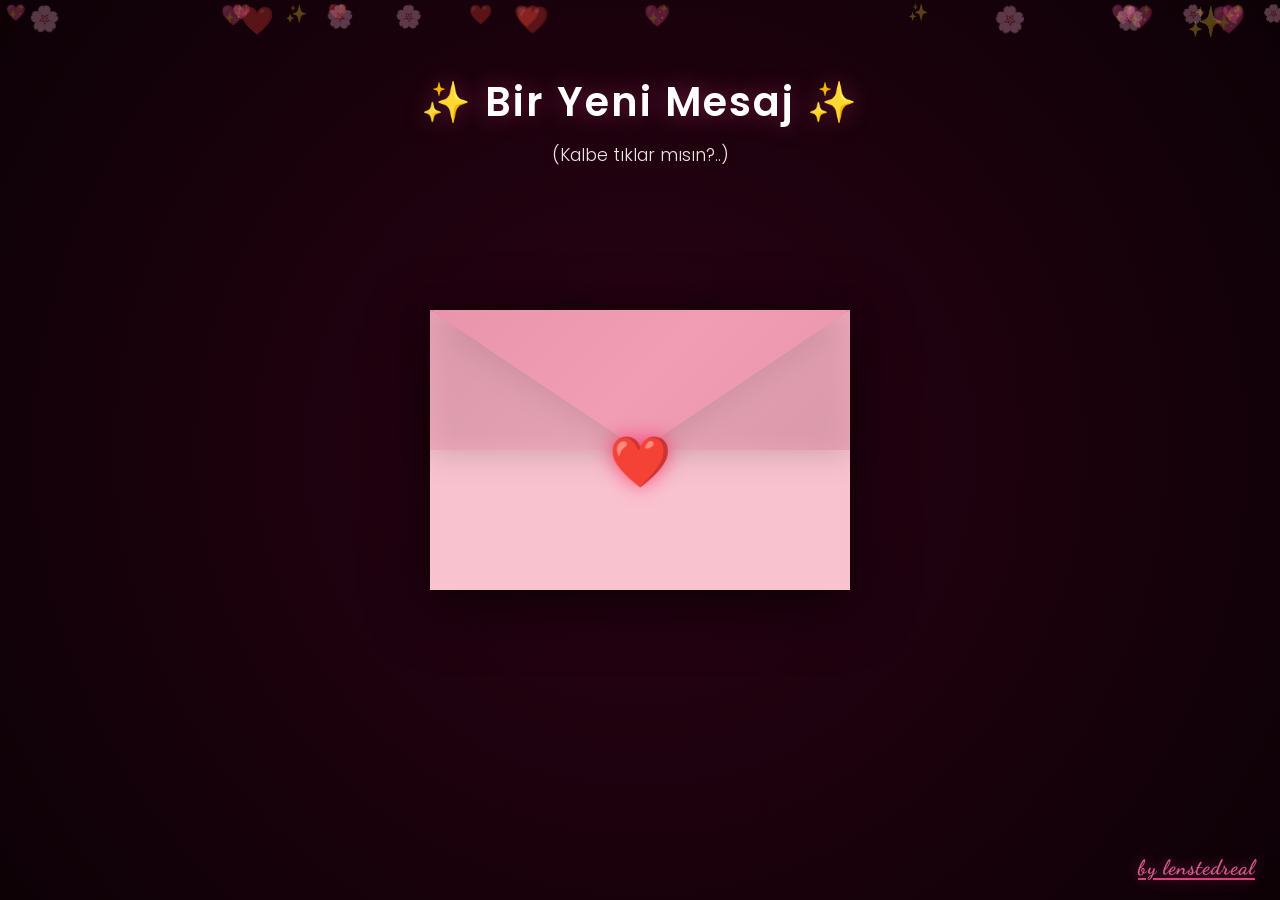
==== index.html @ e82c6ec6 "Enhance user interaction and fix selection issues Added user-select rules to prevent text selection " ====
<!DOCTYPE html>
<html lang="tr">
<head>
<meta charset="UTF-8">
<meta name="viewport" content="width=device-width, initial-scale=1.0">
<title>Özel Bir Mesaj | Lenstedreal</title>

<style>
@import url('https://fonts.googleapis.com/css2?family=Dancing+Script:wght@400;600;700&family=Poppins:wght@300;400;600;700&display=swap');

* {
    margin: 0;
    padding: 0;
    box-sizing: border-box;
}

:root {
    --bg-dark: #0d0106;
    --bg-gradient: #2a0214;
    --neon-pink: #ff4d8d;
    --soft-pink: #ff6ba8;
    --envelope-color: #f19eb5;
    --envelope-dark: #e08ba3;
    --envelope-light: #f9c2cf;
    --shadow-glow: 0 0 25px rgba(255, 77, 141, 0.4);
    --shadow-soft: 0 0 15px rgba(255, 77, 141, 0.2);
}

body {
    margin: 0;
    padding: 20px;
    background: radial-gradient(circle at center, var(--bg-gradient) 0%, var(--bg-dark) 100%);
    display: flex;
    justify-content: center;
    align-items: center;
    min-height: 100vh;
    font-family: 'Poppins', sans-serif;
    overflow-x: hidden;
    overflow-y: auto;
    position: relative;
}

/* FLOATING HEARTS BACKGROUND */
.floating-hearts {
    position: fixed;
    top: 0;
    left: 0;
    width: 100%;
    height: 100%;
    pointer-events: none;
    z-index: 1;
    overflow: hidden;
    will-change: transform;
}

.heart-particle {
    position: absolute;
    font-size: 20px;
    opacity: 0.3;
    animation: float-up 8s infinite linear;
    will-change: transform;
    user-select: none;
    -webkit-user-select: none;
}

@keyframes float-up {
    0% {
        transform: translate3d(0, 100vh, 0) rotate(0deg);
        opacity: 0;
    }
    10% {
        opacity: 0.3;
    }
    90% {
        opacity: 0.3;
    }
    100% {
        transform: translate3d(0, -100px, 0) rotate(360deg);
        opacity: 0;
    }
}

/* HEADER */
.header-text {
    position: absolute;
    top: 8%;
    text-align: center;
    color: #fff;
    text-shadow: var(--shadow-glow);
    z-index: 100;
    transition: opacity 0.5s ease, transform 0.5s ease;
}

.header-text h1 {
    font-size: 2.5rem;
    font-weight: 600;
    margin-bottom: 10px;
    letter-spacing: 2px;
}

.header-text p {
    font-size: 1.1rem;
    font-weight: 300;
    opacity: 0.9;
}

.header-text.fade-out {
    opacity: 0;
    transform: translate3d(0, -20px, 0);
    pointer-events: none;
}

/* ENVELOPE CONTAINER */
.envelope-container {
    position: relative;
    width: 420px;
    height: 280px;
    perspective: 1200px;
    z-index: 50;
    transition: transform 0.6s cubic-bezier(0.25, 1, 0.5, 1);
}

.envelope-container:hover {
    transform: scale(1.02);
}

.envelope-container.open {
    transform: translate3d(0, 80px, 0);
}
.envelope-container.open:hover {
    transform: translate3d(0, 80px, 0) scale(1.02);
}

.envelope-wrapper {
    position: relative;
    width: 100%;
    height: 100%;
    background-color: var(--envelope-color);
    box-shadow: 0 15px 60px rgba(0,0,0,0.6);
    border-radius: 8px;
}

/* ENVELOPE LID */
.lid {
    position: absolute;
    top: 0;
    left: 0;
    width: 0;
    height: 0;
    border-left: 210px solid transparent;
    border-right: 210px solid transparent;
    border-top: 140px solid var(--envelope-color);
    transform-origin: top center;
    transition: transform 0.8s cubic-bezier(0.68, -0.55, 0.265, 1.55);
    z-index: 30;
    backface-visibility: hidden;
    filter: drop-shadow(0 5px 15px rgba(0,0,0,0.3));
    will-change: transform;
}

.lid::after {
    content: '';
    position: absolute;
    top: -140px;
    left: -210px;
    width: 420px;
    height: 140px;
    background: linear-gradient(135deg, var(--envelope-dark) 0%, var(--envelope-color) 50%, var(--envelope-dark) 100%);
    opacity: 0.5;
    pointer-events: none;
}

/* ENVELOPE FRONT */
.envelope-front {
    position: absolute;
    bottom: 0;
    width: 0;
    height: 0;
    border-left: 210px solid var(--envelope-light);
    border-right: 210px solid var(--envelope-light);
    border-bottom: 140px solid var(--envelope-light);
    border-top: 140px solid transparent;
    z-index: 20;
}

/* HEART SEAL (FIXED SELECTION BUG) */
.heart-seal {
    position: absolute;
    top: 115px;
    left: 50%;
    transform: translate3d(-50%, 0, 0);
    font-size: 50px;
    cursor: pointer;
    z-index: 40;
    transition: all 0.4s cubic-bezier(0.175, 0.885, 0.32, 1.275);
    animation: pulse-heart 2s infinite ease-in-out;
    filter: drop-shadow(0 0 10px rgba(255, 0, 68, 0.6));
    
    /* Mobil uzun basma ve metin seçme menüsünü engelleme kuralları */
    user-select: none;
    -webkit-user-select: none;
    -moz-user-select: none;
    -ms-user-select: none;
    -webkit-touch-callout: none;
    pointer-events: auto;
    -webkit-tap-highlight-color: transparent;
}

@keyframes pulse-heart {
    0%, 100% { transform: translate3d(-50%, 0, 0) scale(1); }
    50% { transform: translate3d(-50%, 0, 0) scale(1.1); }
}

.heart-seal:hover {
    transform: translate3d(-50%, 0, 0) scale(1.2);
    filter: drop-shadow(0 0 20px rgba(255, 0, 68, 0.9));
}

/* LETTER */
.letter {
    position: absolute;
    bottom: 15px;
    left: 50%;
    transform: translate3d(-50%, 0, 0);
    width: 90%;
    height: 82%;
    background: linear-gradient(135deg, #fff 0%, #fff5f8 100%);
    padding: 30px 25px;
    box-sizing: border-box;
    z-index: 10;
    transition: transform 0.9s cubic-bezier(0.68, -0.55, 0.265, 1.55), 
                z-index 0.1s, 
                height 0.9s ease,
                box-shadow 0.9s ease;
    text-align: center;
    border-radius: 5px;
    box-shadow: 0 5px 20px rgba(0,0,0,0.2);
    overflow-y: auto;
}

.letter::-webkit-scrollbar {
    width: 6px;
}

.letter::-webkit-scrollbar-track {
    background: rgba(255, 77, 141, 0.1);
    border-radius: 10px;
}

.letter::-webkit-scrollbar-thumb {
    background: var(--neon-pink);
    border-radius: 10px;
}

.letter-name {
    font-family: 'Dancing Script', cursive;
    color: var(--neon-pink);
    font-size: 2rem;
    font-weight: 700;
    margin-bottom: 20px;
    text-shadow: 0 2px 10px rgba(255, 77, 141, 0.3);
}

.letter p {
    font-size: 1rem;
    line-height: 1.7;
    color: #333;
    margin-bottom: 15px;
    font-weight: 400;
}

.letter strong {
    color: var(--neon-pink);
    font-size: 1.15rem;
    font-weight: 600;
}

/* ENVELOPE OPEN STATE */
.envelope-container.open .lid {
    transform: rotateX(180deg);
    z-index: 5;
}

.envelope-container.open .letter {
    transform: translate3d(-50%, -200px, 0);
    z-index: 25;
    height: 420px;
    box-shadow: 0 20px 50px rgba(0,0,0,0.4);
}

.envelope-container.open .heart-seal {
    opacity: 0;
    pointer-events: none;
    transform: translate3d(-50%, 0, 0) scale(0);
}

/* BUTTONS */
.btn-group {
    margin-top: 25px;
    display: flex;
    justify-content: center;
    align-items: center;
    gap: 20px;
    flex-wrap: nowrap;
    width: 100%;
}

.btn {
    padding: 14px 35px;
    border-radius: 50px;
    border: none;
    cursor: pointer;
    font-weight: 600;
    font-size: 1.1rem;
    transition: transform 0.4s cubic-bezier(0.175, 0.885, 0.32, 1.275), 
                width 0.4s cubic-bezier(0.25, 1, 0.5, 1), 
                padding 0.4s ease, 
                margin 0.4s ease, 
                opacity 0.3s ease;
    font-family: 'Poppins', sans-serif;
    letter-spacing: 0.5px;
    position: relative;
    overflow: hidden;
    -webkit-tap-highlight-color: transparent;
}

.btn::before {
    content: '';
    position: absolute;
    top: 50%;
    left: 50%;
    width: 0;
    height: 0;
    border-radius: 50%;
    background: rgba(255, 255, 255, 0.3);
    transform: translate(-50%, -50%);
    transition: width 0.6s, height 0.6s;
}

.btn:hover::before {
    width: 300px;
    height: 300px;
}

.btn-yes {
    background: linear-gradient(135deg, var(--neon-pink) 0%, var(--soft-pink) 100%);
    color: white;
    transform: scale(1);
    box-shadow: var(--shadow-glow);
    position: relative;
    z-index: 10;
}

.btn-yes:hover {
    transform: scale(1.05) translateY(-3px);
    box-shadow: 0 0 35px rgba(255, 77, 141, 0.6);
}

.btn-yes:active {
    transform: scale(1) translateY(-1px);
}

.btn-no {
    background: linear-gradient(135deg, #555 0%, #333 100%);
    color: #ddd;
    box-shadow: 0 5px 20px rgba(0,0,0,0.4);
    position: relative;
    z-index: 5;
    white-space: nowrap;
}

.btn-no:hover {
    background: linear-gradient(135deg, #666 0%, #444 100%);
}

/* FINAL OVERLAY */
#final-overlay {
    position: fixed;
    inset: 0;
    background: linear-gradient(135deg, #1a0510 0%, #000 100%);
    display: none;
    flex-direction: column;
    justify-content: center;
    align-items: center;
    z-index: 9999;
    opacity: 0;
    transition: opacity 0.8s ease;
}

#final-overlay.show {
    display: flex;
    opacity: 1;
}

.final-msg {
    font-family: 'Dancing Script', cursive;
    font-size: 5rem;
    color: var(--neon-pink);
    text-shadow: 0 0 30px var(--neon-pink), 0 0 60px var(--soft-pink);
    animation: pulse-text 2.5s infinite, float-text 3s ease-in-out infinite;
    margin-bottom: 40px;
    font-weight: 700;
}

@keyframes pulse-text {
    0%, 100% { transform: scale(1); filter: brightness(1); }
    50% { transform: scale(1.08); filter: brightness(1.2); }
}

@keyframes float-text {
    0%, 100% { transform: translate3d(0, 0, 0); }
    50% { transform: translate3d(0, -15px, 0); }
}

#heartCanvas {
    filter: drop-shadow(0 0 20px var(--neon-pink));
}

/* SPONSOR BRANDING */
.sponsor-brand {
    position: fixed;
    bottom: 20px;
    right: 25px;
    font-family: 'Dancing Script', cursive;
    font-size: 1.3rem;
    font-weight: 700;
    color: var(--soft-pink);
    text-shadow: 0 0 15px rgba(255, 107, 168, 0.6);
    z-index: 10000;
    opacity: 0.85;
    letter-spacing: 1px;
    text-decoration: underline;
    text-decoration-color: var(--neon-pink);
    text-decoration-thickness: 2px;
    text-underline-offset: 4px;
}

/* RESPONSIVE */
@media (max-width: 768px) {
    .header-text h1 { font-size: 1.8rem; }
    .header-text p { font-size: 0.95rem; }
    
    .envelope-container { width: 340px; height: 230px; }
    .envelope-container.open { transform: translate3d(0, 60px, 0); }
    .envelope-container.open:hover { transform: translate3d(0, 60px, 0) scale(1.02); }
    
    .lid {
        border-left: 170px solid transparent;
        border-right: 170px solid transparent;
        border-top: 115px solid var(--envelope-color);
    }
    
    .envelope-front {
        border-left: 170px solid var(--envelope-light);
        border-right: 170px solid var(--envelope-light);
        border-bottom: 115px solid var(--envelope-light);
        border-top: 115px solid transparent;
    }
    
    .heart-seal { top: 95px; font-size: 40px; }
    .letter { padding: 20px 18px; }
    .letter-name { font-size: 1.6rem; }
    .letter p { font-size: 0.9rem; }
    
    .envelope-container.open .letter {
        transform: translate3d(-50%, -160px, 0);
        height: 380px;
    }
    
    .final-msg { font-size: 3.5rem; }
    .btn { padding: 12px 25px; font-size: 1rem; }
}

@media (max-width: 480px) {
    .envelope-container { width: 300px; height: 200px; }
    .envelope-container.open { transform: translate3d(0, 50px, 0); }
    
    .lid {
        border-left: 150px solid transparent;
        border-right: 150px solid transparent;
        border-top: 100px solid var(--envelope-color);
    }
    
    .envelope-front {
        border-left: 150px solid var(--envelope-light);
        border-right: 150px solid var(--envelope-light);
        border-bottom: 100px solid var(--envelope-light);
        border-top: 100px solid transparent;
    }
    
    .heart-seal { top: 82px; font-size: 35px; }
    .letter-name { font-size: 1.4rem; }
    .letter p { font-size: 0.85rem; }
    
    .envelope-container.open .letter {
        transform: translate3d(-50%, -140px, 0);
        height: 350px;
    }
    .final-msg { font-size: 2.8rem; }
}

/* SHAKE ANIMATION */
@keyframes shake {
    0%, 100% { transform: translate3d(0, 0, 0) rotate(0deg); }
    10% { transform: translate3d(-8px, -8px, 0) rotate(-2deg); }
    20% { transform: translate3d(8px, 8px, 0) rotate(2deg); }
    30% { transform: translate3d(-8px, 8px, 0) rotate(-2deg); }
    40% { transform: translate3d(8px, -8px, 0) rotate(2deg); }
    50% { transform: translate3d(-8px, -8px, 0) rotate(-2deg); }
    60% { transform: translate3d(8px, 8px, 0) rotate(2deg); }
    70% { transform: translate3d(-8px, 8px, 0) rotate(-2deg); }
    80% { transform: translate3d(8px, -8px, 0) rotate(2deg); }
    90% { transform: translate3d(-8px, -8px, 0) rotate(-2deg); }
}

body.shake {
    animation: shake 0.5s;
}
</style>
</head>

<body>

<div class="floating-hearts" id="floatingHearts"></div>

<div class="header-text" id="headerTxt">
    <h1>✨ Bir Yeni Mesaj ✨</h1>
    <p>(Kalbe tıklar mısın?..)</p>
</div>

<div class="envelope-container" id="envContainer">
    <div class="lid"></div>
    <div class="heart-seal" id="mainHeartSeal">❤️</div>

    <div class="envelope-wrapper">
        <div class="letter">
            <div class="letter-name">tugçe'm</div>
            <p>
                Şeyy,<br><br>
                Bunu sana söylemek için doğru zamanı bekledim. Çünkü seninle her konuştuğumda içimde bir şeyler değişti. 
                Seni tanıdıkça kelimeler daha anlamlı, günler daha güzel olmaya başladı.
            </p>
            <p>Artık seninle sadece konuşmak değil, daha fazlasını yaşamak istiyorum.</p>
            <p>Eğer sen de istersen... benimle bir adım daha ileri gider misin?</p>
            <p><strong>Benimle çıkar mısın?</strong></p>
            <div class="btn-group">
                <button class="btn btn-yes" onclick="acceptProposal()">EVET ❤️</button>
                <button class="btn btn-no" id="runBtn">HAYIR</button>
            </div>
        </div>
        <div class="envelope-front"></div>
    </div>
</div>

<div id="final-overlay">
    <h1 class="final-msg">Seni Seviyorum ❤️</h1>
    <canvas id="heartCanvas"></canvas>
</div>

<div class="sponsor-brand">by lenstedreal</div>

<script>
// ==================== GLOBAL VARIABLES ====================
let envelopeOpened = false;
let audioContext = null;
let noActionCount = 0;

// ==================== AUDIO ENGINE ====================
function initAudio() {
    if (!audioContext) {
        audioContext = new (window.AudioContext || window.webkitAudioContext)();
    }
    if (audioContext && audioContext.state === 'suspended') {
        audioContext.resume();
    }
}

function playEnvelopeSound() {
    initAudio();
    if (!audioContext) return;
    
    const osc = audioContext.createOscillator();
    const gain = audioContext.createGain();
    osc.connect(gain);
    gain.connect(audioContext.destination);

    osc.type = 'triangle';
    osc.frequency.setValueAtTime(150, audioContext.currentTime);
    osc.frequency.exponentialRampToValueAtTime(400, audioContext.currentTime + 0.4);
    
    gain.gain.setValueAtTime(0, audioContext.currentTime);
    gain.gain.linearRampToValueAtTime(0.15, audioContext.currentTime + 0.05);
    gain.gain.exponentialRampToValueAtTime(0.01, audioContext.currentTime + 0.4);

    osc.start();
    osc.stop(audioContext.currentTime + 0.4);
}

function playAcceptanceSound() {
    initAudio();
    if (!audioContext) return;

    const notes = [
        { freq: 523.25, time: 0 },    
        { freq: 587.33, time: 0.12 },   
        { freq: 659.25, time: 0.24 },   
        { freq: 783.99, time: 0.36 },   
        { freq: 1046.50, time: 0.52 }   
    ];

    notes.forEach(note => {
        const osc = audioContext.createOscillator();
        const gain = audioContext.createGain();
        osc.connect(gain);
        gain.connect(audioContext.destination);

        osc.type = 'sine';
        osc.frequency.setValueAtTime(note.freq, audioContext.currentTime + note.time);
        
        gain.gain.setValueAtTime(0, audioContext.currentTime + note.time);
        gain.gain.linearRampToValueAtTime(0.2, audioContext.currentTime + note.time + 0.02);
        gain.gain.exponentialRampToValueAtTime(0.001, audioContext.currentTime + note.time + 0.35);

        osc.start(audioContext.currentTime + note.time);
        osc.stop(audioContext.currentTime + note.time + 0.35);
    });
}

// ==================== ENVELOPE CONTROLLER ====================
function openEnvelope() {
    if (envelopeOpened) return;
    initAudio();
    envelopeOpened = true;
    playEnvelopeSound();

    document.getElementById('envContainer').classList.add('open');
    document.getElementById('headerTxt').classList.add('fade-out');
}

// ==================== BUTTON EVASION ENGINE ====================
function runAway(event) {
    if (event) event.preventDefault();

    noActionCount++;
    const btnNo = document.getElementById('runBtn');
    const btnYes = document.querySelector('.btn-yes');

    if (noActionCount === 1) {
        btnYes.style.transform = 'scale(1.18)';
        btnYes.style.transition = 'transform 0.3s cubic-bezier(0.175, 0.885, 0.32, 1.275)';
    } else if (noActionCount === 2) {
        btnYes.style.transform = 'scale(1.35)';
    } else if (noActionCount >= 3) {
        btnNo.style.opacity = '0';
        btnNo.style.pointerEvents = 'none';
        btnNo.style.width = '0';
        btnNo.style.padding = '0';
        btnNo.style.margin = '0';
        btnNo.style.transition = 'all 0.3s ease';
        
        btnYes.style.transform = 'scale(1.5)';
        btnYes.style.width = '100%';
        btnYes.style.zIndex = '10';
    }
}

// ==================== ACCEPT ACTIONS ====================
function acceptProposal() {
    playAcceptanceSound();
    const overlay = document.getElementById('final-overlay');
    overlay.classList.add('show');

    document.body.classList.add('shake');
    setTimeout(() => document.body.classList.remove('shake'), 500);

    setTimeout(startHeartAnimation, 300);
}

// ==================== HIGH-RES CANVAS ANIMATION ====================
function startHeartAnimation() {
    const canvas = document.getElementById('heartCanvas');
    const ctx = canvas.getContext('2d');
    const size = Math.min(window.innerWidth * 0.8, 500);
    
    const dpr = window.devicePixelRatio || 1;
    canvas.width = size * dpr;
    canvas.height = size * dpr;
    canvas.style.width = size + 'px';
    canvas.style.height = size + 'px';
    
    ctx.scale(dpr, dpr);
    ctx.clearRect(0, 0, size, size);
    ctx.strokeStyle = '#ff4d8d';
    ctx.lineWidth = 4;
    ctx.shadowColor = '#ff4d8d';
    ctx.shadowBlur = 15;

    let t = 0;
    const scale = size / 38;
    const cx = size / 2;
    const cy = size / 2 - 20;
    
    ctx.beginPath();

    function draw() {
        if (t > Math.PI * 2) return;
        const x = 16 * Math.pow(Math.sin(t), 3);
        const y = -(13 * Math.cos(t) - 5 * Math.cos(2*t) - 2 * Math.cos(3*t) - Math.cos(4*t));
        const dx = x * scale + cx;
        const dy = y * scale + cy;

        if (t === 0) ctx.moveTo(dx, dy);
        else ctx.lineTo(dx, dy);

        ctx.stroke();
        t += 0.03;
        requestAnimationFrame(draw);
    }
    draw();
}

// ==================== AMBIENT PARTICLES ====================
function createFloatingHearts() {
    const container = document.getElementById('floatingHearts');
    if (!container) return;
    const heartTypes = ['❤️', '💖', '🌸', '✨'];
    const maxHearts = 25;

    for (let i = 0; i < maxHearts; i++) {
        const heart = document.createElement('div');
        heart.className = 'heart-particle';
        heart.innerText = heartTypes[Math.floor(Math.random() * heartTypes.length)];
        heart.style.left = Math.random() * 100 + 'vw';
        heart.style.animationDelay = Math.random() * 6 + 's';
        heart.style.animationDuration = (Math.random() * 4 + 6) + 's';
        heart.style.fontSize = (Math.random() * 15 + 15) + 'px';
        container.appendChild(heart);
    }
}

// ==================== INITIALIZATION CYCLE ====================
window.addEventListener('load', () => {
    createFloatingHearts();
    
    // Ses motoru tetikleyicileri
    document.body.addEventListener('click', initAudio, { once: true });
    document.body.addEventListener('touchstart', initAudio, { once: true });

    // Kalp mührü için güvenli event listener yapılandırması (Metin seçimini bloklar)
    const mainHeart = document.getElementById('mainHeartSeal');
    if (mainHeart) {
        mainHeart.addEventListener('click', (e) => {
            e.preventDefault();
            openEnvelope();
        });
        mainHeart.addEventListener('touchstart', (e) => {
            e.preventDefault();
            openEnvelope();
        }, { passive: false });
    }

    // Hayır butonu event listener'ları
    const runBtn = document.getElementById('runBtn');
    if (runBtn) {
        if (window.matchMedia('(hover: hover)').matches) {
            runBtn.addEventListener('mouseover', runAway);
        } else {
            runBtn.addEventListener('click', runAway);
        }
        runBtn.addEventListener('touchstart', (e) => {
            e.preventDefault();
            runAway(e);
        }, { passive: false });
    }
});
</script>

</body>
</html>
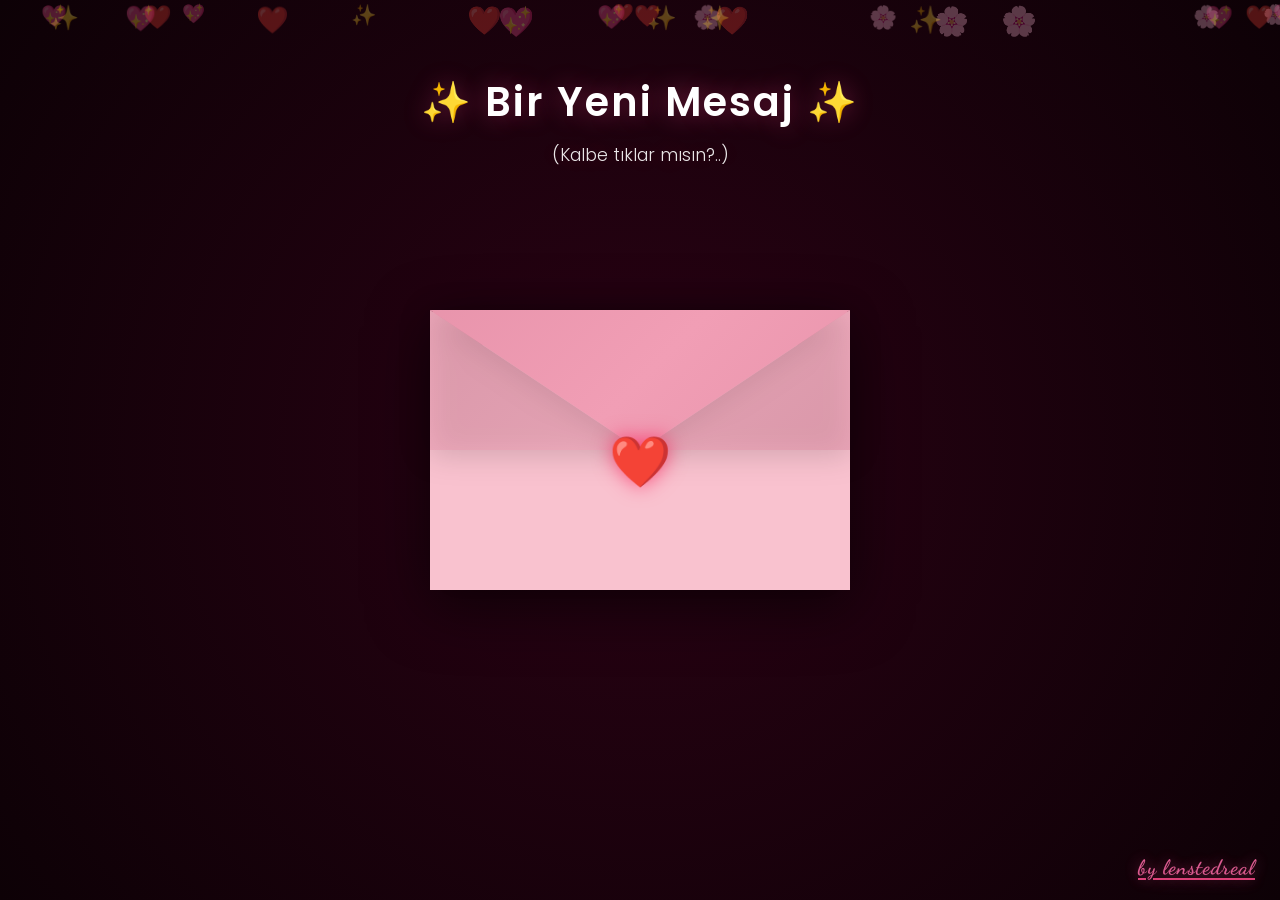
==== commit eaea33c3: "Add HTML structure and styles for envelope animation" ====
--- a/index.html
+++ b/index.html
@@ -183,7 +183,7 @@
     z-index: 20;
 }
 
-/* HEART SEAL (FIXED SELECTION BUG) */
+/* HEART SEAL */
 .heart-seal {
     position: absolute;
     top: 115px;
@@ -196,7 +196,6 @@
     animation: pulse-heart 2s infinite ease-in-out;
     filter: drop-shadow(0 0 10px rgba(255, 0, 68, 0.6));
     
-    /* Mobil uzun basma ve metin seçme menüsünü engelleme kuralları */
     user-select: none;
     -webkit-user-select: none;
     -moz-user-select: none;
@@ -216,7 +215,7 @@
     filter: drop-shadow(0 0 20px rgba(255, 0, 68, 0.9));
 }
 
-/* LETTER */
+/* LETTER AREA */
 .letter {
     position: absolute;
     bottom: 15px;
@@ -236,6 +235,7 @@
     border-radius: 5px;
     box-shadow: 0 5px 20px rgba(0,0,0,0.2);
     overflow-y: auto;
+    font-family: 'Poppins', sans-serif !important;
 }
 
 .letter::-webkit-scrollbar {
@@ -253,7 +253,7 @@
 }
 
 .letter-name {
-    font-family: 'Dancing Script', cursive;
+    font-family: 'Dancing Script', cursive !important;
     color: var(--neon-pink);
     font-size: 2rem;
     font-weight: 700;
@@ -262,6 +262,7 @@
 }
 
 .letter p {
+    font-family: 'Poppins', sans-serif !important;
     font-size: 1rem;
     line-height: 1.7;
     color: #333;
@@ -270,6 +271,7 @@
 }
 
 .letter strong {
+    font-family: 'Poppins', sans-serif !important;
     color: var(--neon-pink);
     font-size: 1.15rem;
     font-weight: 600;
@@ -742,11 +744,9 @@
 window.addEventListener('load', () => {
     createFloatingHearts();
     
-    // Ses motoru tetikleyicileri
     document.body.addEventListener('click', initAudio, { once: true });
     document.body.addEventListener('touchstart', initAudio, { once: true });
 
-    // Kalp mührü için güvenli event listener yapılandırması (Metin seçimini bloklar)
     const mainHeart = document.getElementById('mainHeartSeal');
     if (mainHeart) {
         mainHeart.addEventListener('click', (e) => {
@@ -759,7 +759,6 @@
         }, { passive: false });
     }
 
-    // Hayır butonu event listener'ları
     const runBtn = document.getElementById('runBtn');
     if (runBtn) {
         if (window.matchMedia('(hover: hover)').matches) {
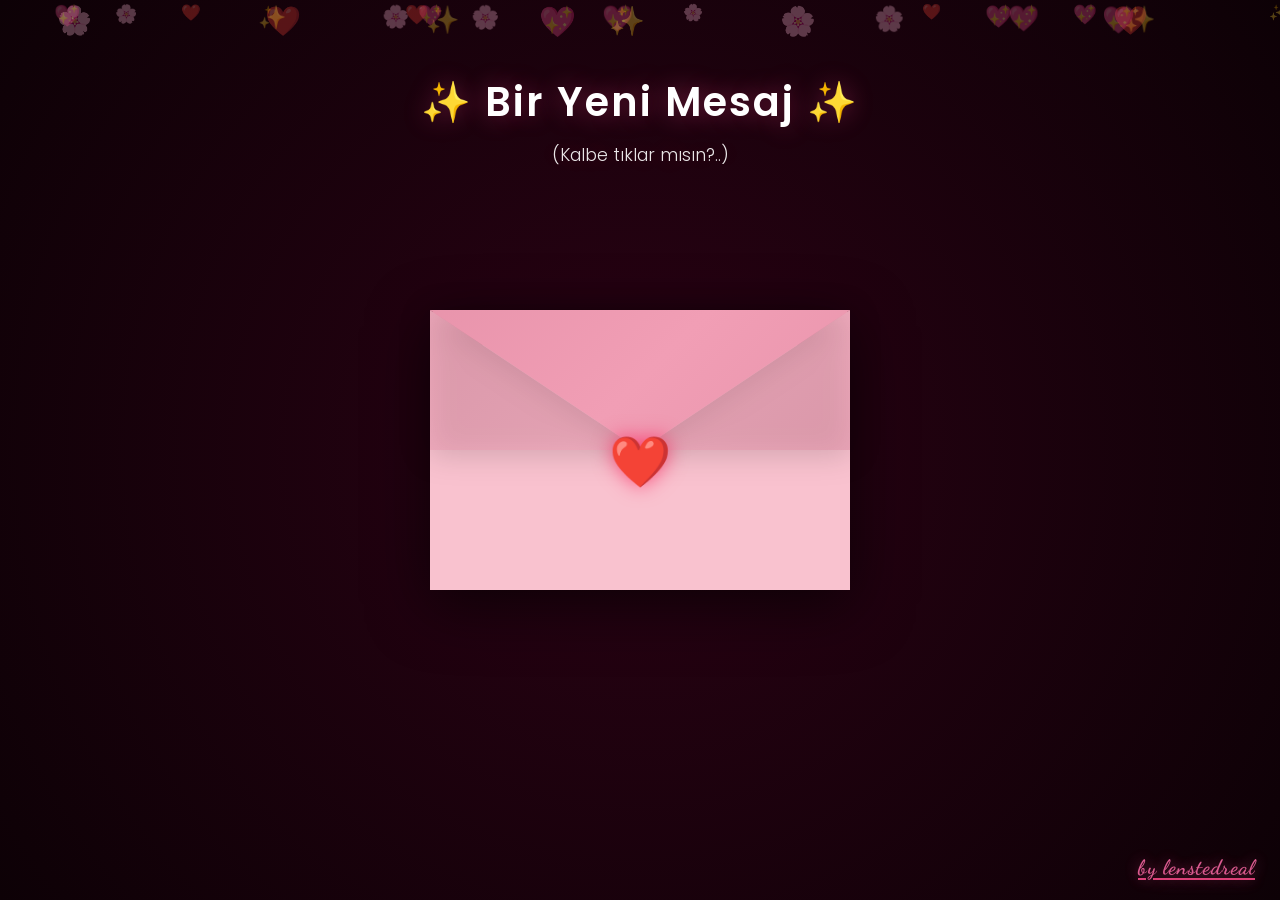
==== commit ec763872: "Rename denemeler3.html to index.html" ====
--- a/index.html
+++ b/index.html
@@ -2,16 +2,17 @@
 <html lang="tr">
 <head>
 <meta charset="UTF-8">
-<meta name="viewport" content="width=device-width, initial-scale=1.0">
+<meta name="viewport" content="width=device-width, initial-scale=1.0, maximum-scale=1.0, user-scalable=no">
 <title>Özel Bir Mesaj | Lenstedreal</title>
 
 <style>
-@import url('https://fonts.googleapis.com/css2?family=Dancing+Script:wght@400;600;700&family=Poppins:wght@300;400;600;700&display=swap');
+@import url('https://fonts.googleapis.com/css2?family=Dancing+Script:wght@400;600;700&family=Poppins:wght@300;400;600;700&display=swap&subset=latin-ext');
 
 * {
     margin: 0;
     padding: 0;
     box-sizing: border-box;
+    -webkit-tap-highlight-color: transparent;
 }
 
 :root {
@@ -28,7 +29,7 @@
 
 body {
     margin: 0;
-    padding: 20px;
+    padding: 0;
     background: radial-gradient(circle at center, var(--bg-gradient) 0%, var(--bg-dark) 100%);
     display: flex;
     justify-content: center;
@@ -36,8 +37,9 @@
     min-height: 100vh;
     font-family: 'Poppins', sans-serif;
     overflow-x: hidden;
-    overflow-y: auto;
     position: relative;
+    user-select: none;
+    -webkit-user-select: none;
 }
 
 /* FLOATING HEARTS BACKGROUND */
@@ -50,7 +52,6 @@
     pointer-events: none;
     z-index: 1;
     overflow: hidden;
-    will-change: transform;
 }
 
 .heart-particle {
@@ -59,13 +60,11 @@
     opacity: 0.3;
     animation: float-up 8s infinite linear;
     will-change: transform;
-    user-select: none;
-    -webkit-user-select: none;
 }
 
 @keyframes float-up {
     0% {
-        transform: translate3d(0, 100vh, 0) rotate(0deg);
+        transform: translateY(100vh) rotate(0deg);
         opacity: 0;
     }
     10% {
@@ -75,7 +74,7 @@
         opacity: 0.3;
     }
     100% {
-        transform: translate3d(0, -100px, 0) rotate(360deg);
+        transform: translateY(-100px) rotate(360deg);
         opacity: 0;
     }
 }
@@ -106,7 +105,7 @@
 
 .header-text.fade-out {
     opacity: 0;
-    transform: translate3d(0, -20px, 0);
+    transform: translateY(-20px);
     pointer-events: none;
 }
 
@@ -125,10 +124,7 @@
 }
 
 .envelope-container.open {
-    transform: translate3d(0, 80px, 0);
-}
-.envelope-container.open:hover {
-    transform: translate3d(0, 80px, 0) scale(1.02);
+    transform: translateY(60px);
 }
 
 .envelope-wrapper {
@@ -155,7 +151,6 @@
     z-index: 30;
     backface-visibility: hidden;
     filter: drop-shadow(0 5px 15px rgba(0,0,0,0.3));
-    will-change: transform;
 }
 
 .lid::after {
@@ -188,39 +183,31 @@
     position: absolute;
     top: 115px;
     left: 50%;
-    transform: translate3d(-50%, 0, 0);
+    transform: translateX(-50%);
     font-size: 50px;
     cursor: pointer;
     z-index: 40;
     transition: all 0.4s cubic-bezier(0.175, 0.885, 0.32, 1.275);
-    animation: pulse-heart 2s infinite ease-in-out;
+    animation: pulse-heart 2s infinite;
     filter: drop-shadow(0 0 10px rgba(255, 0, 68, 0.6));
-    
-    user-select: none;
-    -webkit-user-select: none;
-    -moz-user-select: none;
-    -ms-user-select: none;
-    -webkit-touch-callout: none;
-    pointer-events: auto;
-    -webkit-tap-highlight-color: transparent;
 }
 
 @keyframes pulse-heart {
-    0%, 100% { transform: translate3d(-50%, 0, 0) scale(1); }
-    50% { transform: translate3d(-50%, 0, 0) scale(1.1); }
+    0%, 100% { transform: translateX(-50%) scale(1); }
+    50% { transform: translateX(-50%) scale(1.1); }
 }
 
 .heart-seal:hover {
-    transform: translate3d(-50%, 0, 0) scale(1.2);
+    transform: translateX(-50%) scale(1.2);
     filter: drop-shadow(0 0 20px rgba(255, 0, 68, 0.9));
 }
 
-/* LETTER AREA */
+/* LETTER */
 .letter {
     position: absolute;
     bottom: 15px;
     left: 50%;
-    transform: translate3d(-50%, 0, 0);
+    transform: translateX(-50%);
     width: 90%;
     height: 82%;
     background: linear-gradient(135deg, #fff 0%, #fff5f8 100%);
@@ -235,7 +222,6 @@
     border-radius: 5px;
     box-shadow: 0 5px 20px rgba(0,0,0,0.2);
     overflow-y: auto;
-    font-family: 'Poppins', sans-serif !important;
 }
 
 .letter::-webkit-scrollbar {
@@ -255,7 +241,7 @@
 .letter-name {
     font-family: 'Dancing Script', cursive !important;
     color: var(--neon-pink);
-    font-size: 2rem;
+    font-size: 2.2rem;
     font-weight: 700;
     margin-bottom: 20px;
     text-shadow: 0 2px 10px rgba(255, 77, 141, 0.3);
@@ -284,7 +270,7 @@
 }
 
 .envelope-container.open .letter {
-    transform: translate3d(-50%, -200px, 0);
+    transform: translateX(-50%) translateY(-210px);
     z-index: 25;
     height: 420px;
     box-shadow: 0 20px 50px rgba(0,0,0,0.4);
@@ -293,7 +279,7 @@
 .envelope-container.open .heart-seal {
     opacity: 0;
     pointer-events: none;
-    transform: translate3d(-50%, 0, 0) scale(0);
+    transform: translateX(-50%) scale(0);
 }
 
 /* BUTTONS */
@@ -303,7 +289,6 @@
     justify-content: center;
     align-items: center;
     gap: 20px;
-    flex-wrap: nowrap;
     width: 100%;
 }
 
@@ -314,16 +299,11 @@
     cursor: pointer;
     font-weight: 600;
     font-size: 1.1rem;
-    transition: transform 0.4s cubic-bezier(0.175, 0.885, 0.32, 1.275), 
-                width 0.4s cubic-bezier(0.25, 1, 0.5, 1), 
-                padding 0.4s ease, 
-                margin 0.4s ease, 
-                opacity 0.3s ease;
+    transition: transform 0.3s cubic-bezier(0.175, 0.885, 0.32, 1.275), opacity 0.2s ease, width 0.3s ease;
     font-family: 'Poppins', sans-serif;
     letter-spacing: 0.5px;
     position: relative;
     overflow: hidden;
-    -webkit-tap-highlight-color: transparent;
 }
 
 .btn::before {
@@ -347,32 +327,21 @@
 .btn-yes {
     background: linear-gradient(135deg, var(--neon-pink) 0%, var(--soft-pink) 100%);
     color: white;
-    transform: scale(1);
     box-shadow: var(--shadow-glow);
-    position: relative;
     z-index: 10;
 }
 
 .btn-yes:hover {
-    transform: scale(1.05) translateY(-3px);
+    transform: translateY(-3px) scale(1.03);
     box-shadow: 0 0 35px rgba(255, 77, 141, 0.6);
-}
-
-.btn-yes:active {
-    transform: scale(1) translateY(-1px);
 }
 
 .btn-no {
     background: linear-gradient(135deg, #555 0%, #333 100%);
     color: #ddd;
     box-shadow: 0 5px 20px rgba(0,0,0,0.4);
-    position: relative;
     z-index: 5;
     white-space: nowrap;
-}
-
-.btn-no:hover {
-    background: linear-gradient(135deg, #666 0%, #444 100%);
 }
 
 /* FINAL OVERLAY */
@@ -410,8 +379,8 @@
 }
 
 @keyframes float-text {
-    0%, 100% { transform: translate3d(0, 0, 0); }
-    50% { transform: translate3d(0, -15px, 0); }
+    0%, 100% { transform: translateY(0px); }
+    50% { transform: translateY(-15px); }
 }
 
 #heartCanvas {
@@ -437,14 +406,12 @@
     text-underline-offset: 4px;
 }
 
-/* RESPONSIVE */
+/* RESPONSIVE - FIXING TYPO '.' */
 @media (max-width: 768px) {
     .header-text h1 { font-size: 1.8rem; }
     .header-text p { font-size: 0.95rem; }
-    
     .envelope-container { width: 340px; height: 230px; }
-    .envelope-container.open { transform: translate3d(0, 60px, 0); }
-    .envelope-container.open:hover { transform: translate3d(0, 60px, 0) scale(1.02); }
+    .envelope-container.open { transform: translateY(50px); }
     
     .lid {
         border-left: 170px solid transparent;
@@ -461,21 +428,21 @@
     
     .heart-seal { top: 95px; font-size: 40px; }
     .letter { padding: 20px 18px; }
-    .letter-name { font-size: 1.6rem; }
+    .letter-name { font-size: 1.8rem; }
     .letter p { font-size: 0.9rem; }
     
     .envelope-container.open .letter {
-        transform: translate3d(-50%, -160px, 0);
-        height: 380px;
+        transform: translateX(-50%) translateY(-170px);
+        height: 390px;
     }
     
     .final-msg { font-size: 3.5rem; }
-    .btn { padding: 12px 25px; font-size: 1rem; }
+    .btn { padding: 12px 28px; font-size: 1rem; }
+    .sponsor-brand { font-size: 1rem; bottom: 15px; right: 15px; }
 }
 
 @media (max-width: 480px) {
     .envelope-container { width: 300px; height: 200px; }
-    .envelope-container.open { transform: translate3d(0, 50px, 0); }
     
     .lid {
         border-left: 150px solid transparent;
@@ -491,28 +458,28 @@
     }
     
     .heart-seal { top: 82px; font-size: 35px; }
-    .letter-name { font-size: 1.4rem; }
+    .letter-name { font-size: 1.5rem; }
     .letter p { font-size: 0.85rem; }
     
     .envelope-container.open .letter {
-        transform: translate3d(-50%, -140px, 0);
-        height: 350px;
+        transform: translateX(-50%) translateY(-150px);
+        height: 360px;
     }
     .final-msg { font-size: 2.8rem; }
 }
 
 /* SHAKE ANIMATION */
 @keyframes shake {
-    0%, 100% { transform: translate3d(0, 0, 0) rotate(0deg); }
-    10% { transform: translate3d(-8px, -8px, 0) rotate(-2deg); }
-    20% { transform: translate3d(8px, 8px, 0) rotate(2deg); }
-    30% { transform: translate3d(-8px, 8px, 0) rotate(-2deg); }
-    40% { transform: translate3d(8px, -8px, 0) rotate(2deg); }
-    50% { transform: translate3d(-8px, -8px, 0) rotate(-2deg); }
-    60% { transform: translate3d(8px, 8px, 0) rotate(2deg); }
-    70% { transform: translate3d(-8px, 8px, 0) rotate(-2deg); }
-    80% { transform: translate3d(8px, -8px, 0) rotate(2deg); }
-    90% { transform: translate3d(-8px, -8px, 0) rotate(-2deg); }
+    0%, 100% { transform: translate(0, 0) rotate(0deg); }
+    10% { transform: translate(-8px, -8px) rotate(-2deg); }
+    20% { transform: translate(8px, 8px) rotate(2deg); }
+    30% { transform: translate(-8px, 8px) rotate(-2deg); }
+    40% { transform: translate(8px, -8px) rotate(2deg); }
+    50% { transform: translate(-8px, -8px) rotate(-2deg); }
+    60% { transform: translate(8px, 8px) rotate(2deg); }
+    70% { transform: translate(-8px, 8px) rotate(-2deg); }
+    80% { transform: translate(8px, -8px) rotate(2deg); }
+    90% { transform: translate(-8px, -8px) rotate(-2deg); }
 }
 
 body.shake {
@@ -532,7 +499,7 @@
 
 <div class="envelope-container" id="envContainer">
     <div class="lid"></div>
-    <div class="heart-seal" id="mainHeartSeal">❤️</div>
+    <div class="heart-seal" onclick="openEnvelope()">❤️</div>
 
     <div class="envelope-wrapper">
         <div class="letter">
@@ -547,7 +514,7 @@
             <p><strong>Benimle çıkar mısın?</strong></p>
             <div class="btn-group">
                 <button class="btn btn-yes" onclick="acceptProposal()">EVET ❤️</button>
-                <button class="btn btn-no" id="runBtn">HAYIR</button>
+                <button class="btn btn-no" id="runBtn" onclick="runAway(event)">HAYIR</button>
             </div>
         </div>
         <div class="envelope-front"></div>
@@ -565,7 +532,7 @@
 // ==================== GLOBAL VARIABLES ====================
 let envelopeOpened = false;
 let audioContext = null;
-let noActionCount = 0;
+let evasionCount = 0;
 
 // ==================== AUDIO ENGINE ====================
 function initAudio() {
@@ -587,15 +554,15 @@
     gain.connect(audioContext.destination);
 
     osc.type = 'triangle';
-    osc.frequency.setValueAtTime(150, audioContext.currentTime);
-    osc.frequency.exponentialRampToValueAtTime(400, audioContext.currentTime + 0.4);
+    osc.frequency.setValueAtTime(180, audioContext.currentTime);
+    osc.frequency.exponentialRampToValueAtTime(380, audioContext.currentTime + 0.35);
     
     gain.gain.setValueAtTime(0, audioContext.currentTime);
-    gain.gain.linearRampToValueAtTime(0.15, audioContext.currentTime + 0.05);
-    gain.gain.exponentialRampToValueAtTime(0.01, audioContext.currentTime + 0.4);
+    gain.gain.linearRampToValueAtTime(0.12, audioContext.currentTime + 0.04);
+    gain.gain.exponentialRampToValueAtTime(0.01, audioContext.currentTime + 0.35);
 
     osc.start();
-    osc.stop(audioContext.currentTime + 0.4);
+    osc.stop(audioContext.currentTime + 0.35);
 }
 
 function playAcceptanceSound() {
@@ -603,11 +570,11 @@
     if (!audioContext) return;
 
     const notes = [
-        { freq: 523.25, time: 0 },    
-        { freq: 587.33, time: 0.12 },   
-        { freq: 659.25, time: 0.24 },   
-        { freq: 783.99, time: 0.36 },   
-        { freq: 1046.50, time: 0.52 }   
+        { freq: 523.25, time: 0 },
+        { freq: 587.33, time: 0.12 },
+        { freq: 659.25, time: 0.24 },
+        { freq: 783.99, time: 0.36 },
+        { freq: 1046.50, time: 0.52 }
     ];
 
     notes.forEach(note => {
@@ -628,10 +595,25 @@
     });
 }
 
+function playClickSound() {
+    initAudio();
+    if (!audioContext) return;
+    const osc = audioContext.createOscillator();
+    const gain = audioContext.createGain();
+    osc.connect(gain);
+    gain.connect(audioContext.destination);
+
+    osc.frequency.setValueAtTime(750, audioContext.currentTime);
+    gain.gain.setValueAtTime(0.15, audioContext.currentTime);
+    gain.gain.exponentialRampToValueAtTime(0.01, audioContext.currentTime + 0.08);
+
+    osc.start();
+    osc.stop(audioContext.currentTime + 0.08);
+}
+
 // ==================== ENVELOPE CONTROLLER ====================
 function openEnvelope() {
     if (envelopeOpened) return;
-    initAudio();
     envelopeOpened = true;
     playEnvelopeSound();
 
@@ -642,27 +624,26 @@
 // ==================== BUTTON EVASION ENGINE ====================
 function runAway(event) {
     if (event) event.preventDefault();
-
-    noActionCount++;
+    playClickSound();
+
+    evasionsCount = (typeof evasionsCount === 'undefined' ? 0 : evasionsCount) + 1;
     const btnNo = document.getElementById('runBtn');
     const btnYes = document.querySelector('.btn-yes');
 
-    if (noActionCount === 1) {
-        btnYes.style.transform = 'scale(1.18)';
-        btnYes.style.transition = 'transform 0.3s cubic-bezier(0.175, 0.885, 0.32, 1.275)';
-    } else if (noActionCount === 2) {
-        btnYes.style.transform = 'scale(1.35)';
-    } else if (noActionCount >= 3) {
+    if (evasionsCount === 1) {
+        btnYes.style.transform = 'scale(1.2)';
+    } else if (evasionsCount === 2) {
+        btnYes.style.transform = 'scale(1.4)';
+    } else {
+        // ULTIMATE STAGE: HAYIR TAMAMEN YOK OLUR VE EVET KAPLAR
         btnNo.style.opacity = '0';
         btnNo.style.pointerEvents = 'none';
         btnNo.style.width = '0';
         btnNo.style.padding = '0';
         btnNo.style.margin = '0';
-        btnNo.style.transition = 'all 0.3s ease';
         
-        btnYes.style.transform = 'scale(1.5)';
+        btnYes.style.transform = 'scale(1.6)';
         btnYes.style.width = '100%';
-        btnYes.style.zIndex = '10';
     }
 }
 
@@ -678,12 +659,13 @@
     setTimeout(startHeartAnimation, 300);
 }
 
-// ==================== HIGH-RES CANVAS ANIMATION ====================
+// ==================== HIGH-DPI CANVAS HEART ANIMATION ====================
 function startHeartAnimation() {
     const canvas = document.getElementById('heartCanvas');
     const ctx = canvas.getContext('2d');
     const size = Math.min(window.innerWidth * 0.8, 500);
     
+    // OLED/Retina Ekranlar İçin Çözünürlük Ölçekleyici
     const dpr = window.devicePixelRatio || 1;
     canvas.width = size * dpr;
     canvas.height = size * dpr;
@@ -721,44 +703,34 @@
     draw();
 }
 
-// ==================== AMBIENT PARTICLES ====================
+// ==================== BACKGROUND PARTICLES ====================
 function createFloatingHearts() {
     const container = document.getElementById('floatingHearts');
     if (!container) return;
     const heartTypes = ['❤️', '💖', '🌸', '✨'];
-    const maxHearts = 25;
-
-    for (let i = 0; i < maxHearts; i++) {
+    const totalParticles = 25;
+
+    for (let i = 0; i < totalParticles; i++) {
         const heart = document.createElement('div');
         heart.className = 'heart-particle';
         heart.innerText = heartTypes[Math.floor(Math.random() * heartTypes.length)];
         heart.style.left = Math.random() * 100 + 'vw';
         heart.style.animationDelay = Math.random() * 6 + 's';
-        heart.style.animationDuration = (Math.random() * 4 + 6) + 's';
+        heart.style.animationDuration = (Math.random() * 4 + 5) + 's';
         heart.style.fontSize = (Math.random() * 15 + 15) + 'px';
         container.appendChild(heart);
     }
 }
 
-// ==================== INITIALIZATION CYCLE ====================
+// ==================== INITIALIZATION SCOPE ====================
 window.addEventListener('load', () => {
     createFloatingHearts();
     
+    // Global etkileşim tetikleyicileri
     document.body.addEventListener('click', initAudio, { once: true });
     document.body.addEventListener('touchstart', initAudio, { once: true });
 
-    const mainHeart = document.getElementById('mainHeartSeal');
-    if (mainHeart) {
-        mainHeart.addEventListener('click', (e) => {
-            e.preventDefault();
-            openEnvelope();
-        });
-        mainHeart.addEventListener('touchstart', (e) => {
-            e.preventDefault();
-            openEnvelope();
-        }, { passive: false });
-    }
-
+    // Masaüstü hover / Mobil click entegrasyonu (Buraya taşındı)
     const runBtn = document.getElementById('runBtn');
     if (runBtn) {
         if (window.matchMedia('(hover: hover)').matches) {
@@ -766,10 +738,6 @@
         } else {
             runBtn.addEventListener('click', runAway);
         }
-        runBtn.addEventListener('touchstart', (e) => {
-            e.preventDefault();
-            runAway(e);
-        }, { passive: false });
     }
 });
 </script>
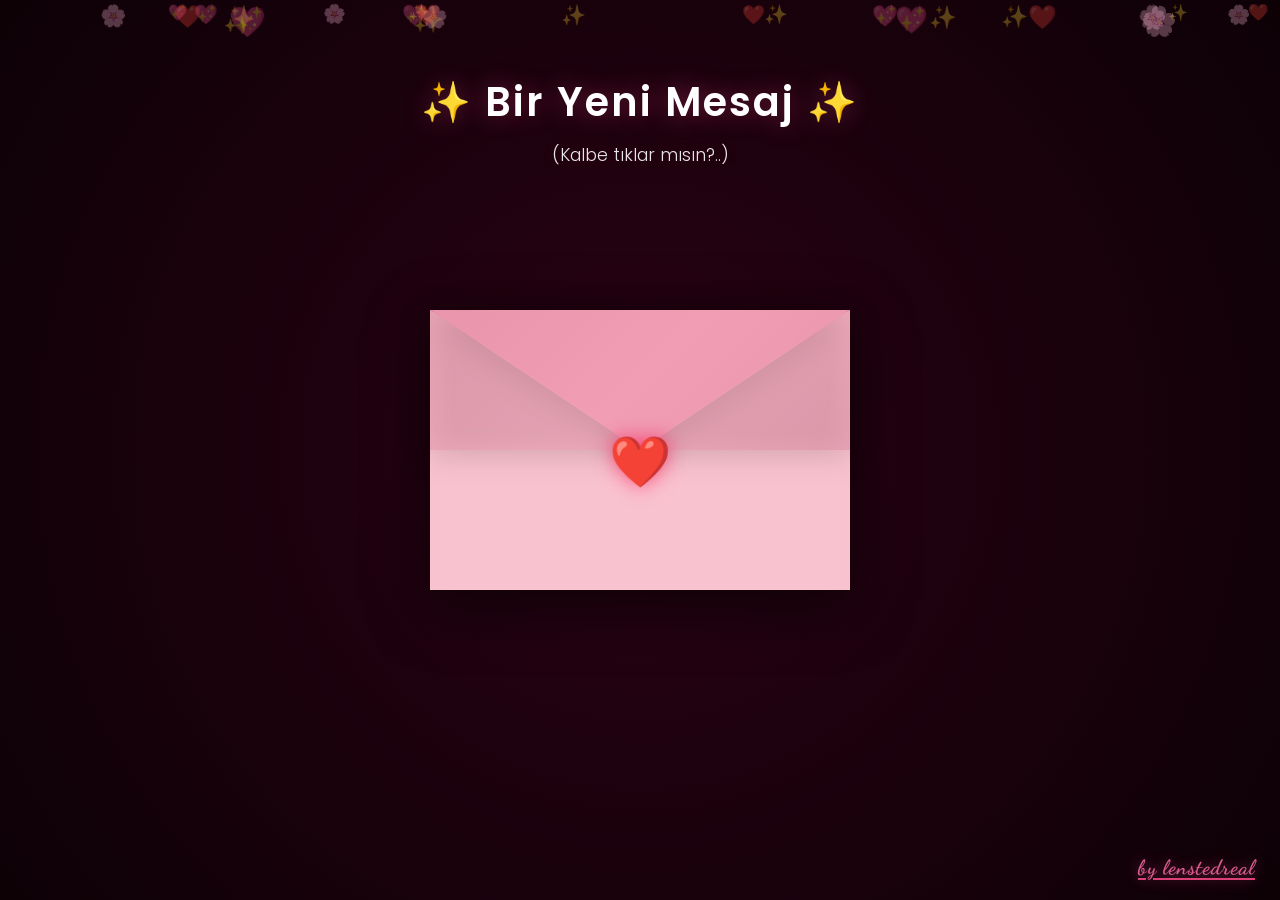
==== commit f88fb639: "Update index.html" ====
--- a/index.html
+++ b/index.html
@@ -503,7 +503,7 @@
 
     <div class="envelope-wrapper">
         <div class="letter">
-            <div class="letter-name">tugçe'm</div>
+            <div class="letter-name">aleyi'm</div>
             <p>
                 Şeyy,<br><br>
                 Bunu sana söylemek için doğru zamanı bekledim. Çünkü seninle her konuştuğumda içimde bir şeyler değişti. 
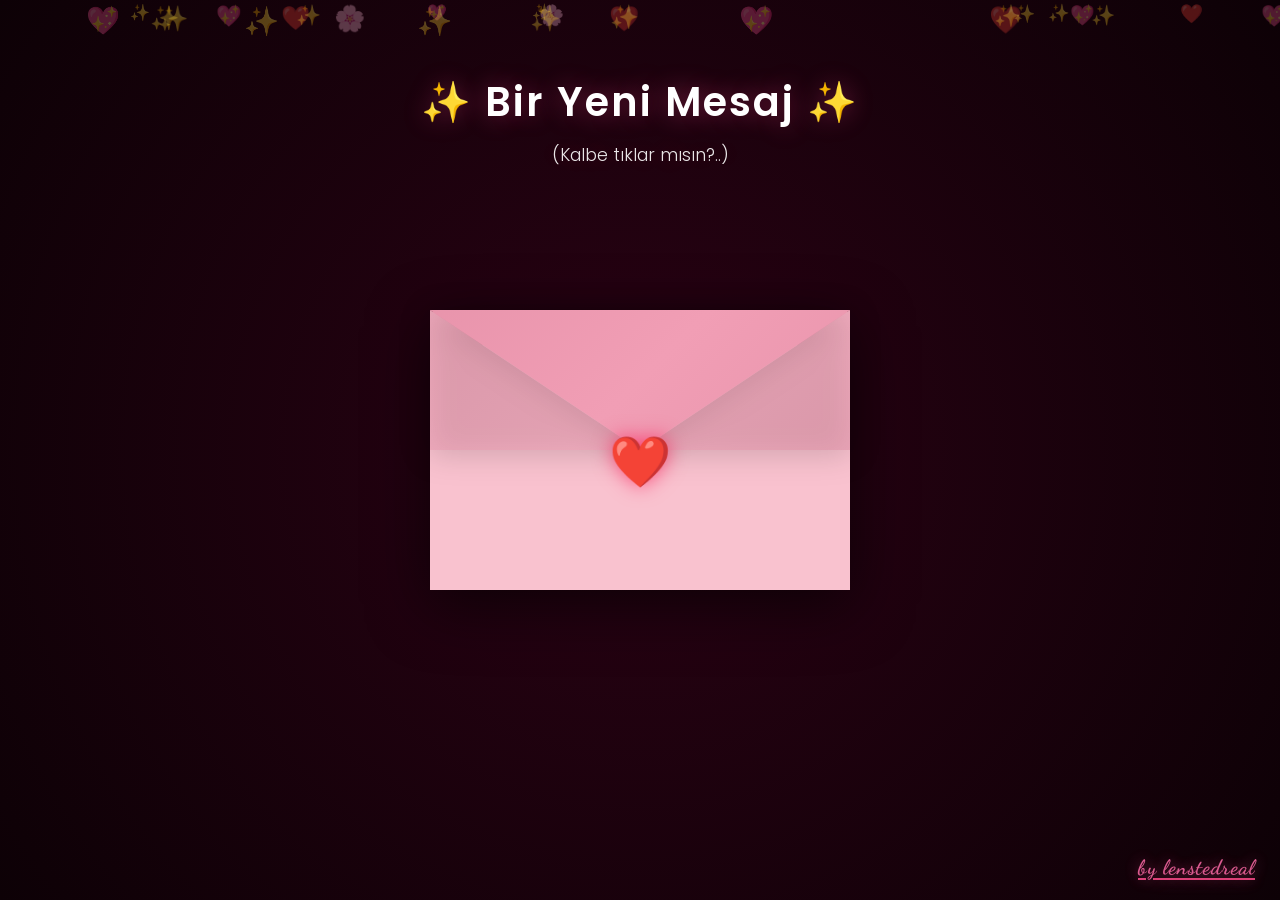
==== commit 42bcef65: "Change letter name from 'aleyi'm' to 'cansu'm'" ====
--- a/index.html
+++ b/index.html
@@ -503,7 +503,7 @@
 
     <div class="envelope-wrapper">
         <div class="letter">
-            <div class="letter-name">aleyi'm</div>
+            <div class="letter-name">cansu'm</div>
             <p>
                 Şeyy,<br><br>
                 Bunu sana söylemek için doğru zamanı bekledim. Çünkü seninle her konuştuğumda içimde bir şeyler değişti. 
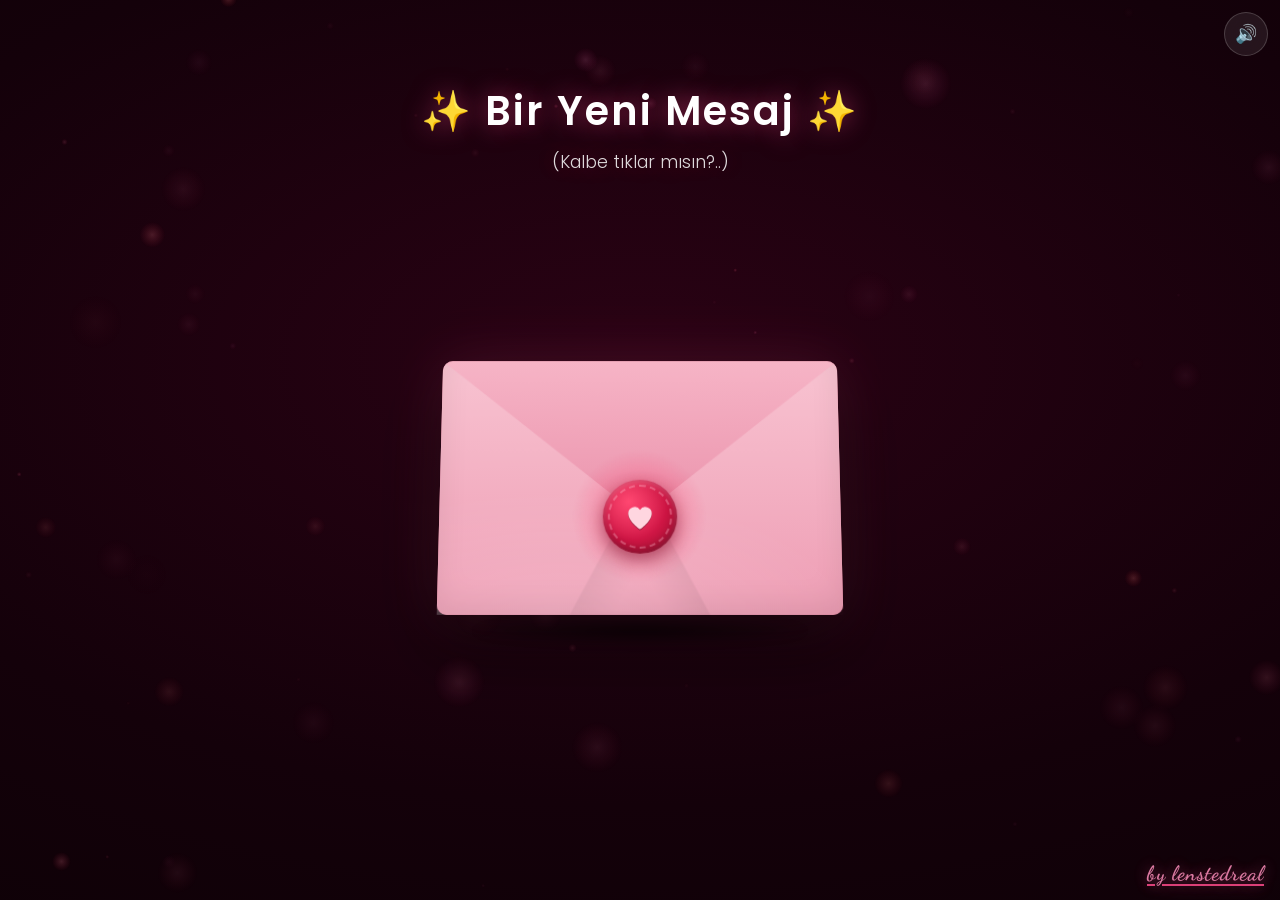
==== commit e9a93ef5: "Yeni görünüm ve düzeltmeler" ====
--- a/index.html
+++ b/index.html
@@ -2,745 +2,72 @@
 <html lang="tr">
 <head>
 <meta charset="UTF-8">
-<meta name="viewport" content="width=device-width, initial-scale=1.0, maximum-scale=1.0, user-scalable=no">
+<meta name="viewport" content="width=device-width, initial-scale=1.0, viewport-fit=cover">
+<meta name="theme-color" content="#12020a">
 <title>Özel Bir Mesaj | Lenstedreal</title>
-
-<style>
-@import url('https://fonts.googleapis.com/css2?family=Dancing+Script:wght@400;600;700&family=Poppins:wght@300;400;600;700&display=swap&subset=latin-ext');
-
-* {
-    margin: 0;
-    padding: 0;
-    box-sizing: border-box;
-    -webkit-tap-highlight-color: transparent;
-}
-
-:root {
-    --bg-dark: #0d0106;
-    --bg-gradient: #2a0214;
-    --neon-pink: #ff4d8d;
-    --soft-pink: #ff6ba8;
-    --envelope-color: #f19eb5;
-    --envelope-dark: #e08ba3;
-    --envelope-light: #f9c2cf;
-    --shadow-glow: 0 0 25px rgba(255, 77, 141, 0.4);
-    --shadow-soft: 0 0 15px rgba(255, 77, 141, 0.2);
-}
-
-body {
-    margin: 0;
-    padding: 0;
-    background: radial-gradient(circle at center, var(--bg-gradient) 0%, var(--bg-dark) 100%);
-    display: flex;
-    justify-content: center;
-    align-items: center;
-    min-height: 100vh;
-    font-family: 'Poppins', sans-serif;
-    overflow-x: hidden;
-    position: relative;
-    user-select: none;
-    -webkit-user-select: none;
-}
-
-/* FLOATING HEARTS BACKGROUND */
-.floating-hearts {
-    position: fixed;
-    top: 0;
-    left: 0;
-    width: 100%;
-    height: 100%;
-    pointer-events: none;
-    z-index: 1;
-    overflow: hidden;
-}
-
-.heart-particle {
-    position: absolute;
-    font-size: 20px;
-    opacity: 0.3;
-    animation: float-up 8s infinite linear;
-    will-change: transform;
-}
-
-@keyframes float-up {
-    0% {
-        transform: translateY(100vh) rotate(0deg);
-        opacity: 0;
-    }
-    10% {
-        opacity: 0.3;
-    }
-    90% {
-        opacity: 0.3;
-    }
-    100% {
-        transform: translateY(-100px) rotate(360deg);
-        opacity: 0;
-    }
-}
-
-/* HEADER */
-.header-text {
-    position: absolute;
-    top: 8%;
-    text-align: center;
-    color: #fff;
-    text-shadow: var(--shadow-glow);
-    z-index: 100;
-    transition: opacity 0.5s ease, transform 0.5s ease;
-}
-
-.header-text h1 {
-    font-size: 2.5rem;
-    font-weight: 600;
-    margin-bottom: 10px;
-    letter-spacing: 2px;
-}
-
-.header-text p {
-    font-size: 1.1rem;
-    font-weight: 300;
-    opacity: 0.9;
-}
-
-.header-text.fade-out {
-    opacity: 0;
-    transform: translateY(-20px);
-    pointer-events: none;
-}
-
-/* ENVELOPE CONTAINER */
-.envelope-container {
-    position: relative;
-    width: 420px;
-    height: 280px;
-    perspective: 1200px;
-    z-index: 50;
-    transition: transform 0.6s cubic-bezier(0.25, 1, 0.5, 1);
-}
-
-.envelope-container:hover {
-    transform: scale(1.02);
-}
-
-.envelope-container.open {
-    transform: translateY(60px);
-}
-
-.envelope-wrapper {
-    position: relative;
-    width: 100%;
-    height: 100%;
-    background-color: var(--envelope-color);
-    box-shadow: 0 15px 60px rgba(0,0,0,0.6);
-    border-radius: 8px;
-}
-
-/* ENVELOPE LID */
-.lid {
-    position: absolute;
-    top: 0;
-    left: 0;
-    width: 0;
-    height: 0;
-    border-left: 210px solid transparent;
-    border-right: 210px solid transparent;
-    border-top: 140px solid var(--envelope-color);
-    transform-origin: top center;
-    transition: transform 0.8s cubic-bezier(0.68, -0.55, 0.265, 1.55);
-    z-index: 30;
-    backface-visibility: hidden;
-    filter: drop-shadow(0 5px 15px rgba(0,0,0,0.3));
-}
-
-.lid::after {
-    content: '';
-    position: absolute;
-    top: -140px;
-    left: -210px;
-    width: 420px;
-    height: 140px;
-    background: linear-gradient(135deg, var(--envelope-dark) 0%, var(--envelope-color) 50%, var(--envelope-dark) 100%);
-    opacity: 0.5;
-    pointer-events: none;
-}
-
-/* ENVELOPE FRONT */
-.envelope-front {
-    position: absolute;
-    bottom: 0;
-    width: 0;
-    height: 0;
-    border-left: 210px solid var(--envelope-light);
-    border-right: 210px solid var(--envelope-light);
-    border-bottom: 140px solid var(--envelope-light);
-    border-top: 140px solid transparent;
-    z-index: 20;
-}
-
-/* HEART SEAL */
-.heart-seal {
-    position: absolute;
-    top: 115px;
-    left: 50%;
-    transform: translateX(-50%);
-    font-size: 50px;
-    cursor: pointer;
-    z-index: 40;
-    transition: all 0.4s cubic-bezier(0.175, 0.885, 0.32, 1.275);
-    animation: pulse-heart 2s infinite;
-    filter: drop-shadow(0 0 10px rgba(255, 0, 68, 0.6));
-}
-
-@keyframes pulse-heart {
-    0%, 100% { transform: translateX(-50%) scale(1); }
-    50% { transform: translateX(-50%) scale(1.1); }
-}
-
-.heart-seal:hover {
-    transform: translateX(-50%) scale(1.2);
-    filter: drop-shadow(0 0 20px rgba(255, 0, 68, 0.9));
-}
-
-/* LETTER */
-.letter {
-    position: absolute;
-    bottom: 15px;
-    left: 50%;
-    transform: translateX(-50%);
-    width: 90%;
-    height: 82%;
-    background: linear-gradient(135deg, #fff 0%, #fff5f8 100%);
-    padding: 30px 25px;
-    box-sizing: border-box;
-    z-index: 10;
-    transition: transform 0.9s cubic-bezier(0.68, -0.55, 0.265, 1.55), 
-                z-index 0.1s, 
-                height 0.9s ease,
-                box-shadow 0.9s ease;
-    text-align: center;
-    border-radius: 5px;
-    box-shadow: 0 5px 20px rgba(0,0,0,0.2);
-    overflow-y: auto;
-}
-
-.letter::-webkit-scrollbar {
-    width: 6px;
-}
-
-.letter::-webkit-scrollbar-track {
-    background: rgba(255, 77, 141, 0.1);
-    border-radius: 10px;
-}
-
-.letter::-webkit-scrollbar-thumb {
-    background: var(--neon-pink);
-    border-radius: 10px;
-}
-
-.letter-name {
-    font-family: 'Dancing Script', cursive !important;
-    color: var(--neon-pink);
-    font-size: 2.2rem;
-    font-weight: 700;
-    margin-bottom: 20px;
-    text-shadow: 0 2px 10px rgba(255, 77, 141, 0.3);
-}
-
-.letter p {
-    font-family: 'Poppins', sans-serif !important;
-    font-size: 1rem;
-    line-height: 1.7;
-    color: #333;
-    margin-bottom: 15px;
-    font-weight: 400;
-}
-
-.letter strong {
-    font-family: 'Poppins', sans-serif !important;
-    color: var(--neon-pink);
-    font-size: 1.15rem;
-    font-weight: 600;
-}
-
-/* ENVELOPE OPEN STATE */
-.envelope-container.open .lid {
-    transform: rotateX(180deg);
-    z-index: 5;
-}
-
-.envelope-container.open .letter {
-    transform: translateX(-50%) translateY(-210px);
-    z-index: 25;
-    height: 420px;
-    box-shadow: 0 20px 50px rgba(0,0,0,0.4);
-}
-
-.envelope-container.open .heart-seal {
-    opacity: 0;
-    pointer-events: none;
-    transform: translateX(-50%) scale(0);
-}
-
-/* BUTTONS */
-.btn-group {
-    margin-top: 25px;
-    display: flex;
-    justify-content: center;
-    align-items: center;
-    gap: 20px;
-    width: 100%;
-}
-
-.btn {
-    padding: 14px 35px;
-    border-radius: 50px;
-    border: none;
-    cursor: pointer;
-    font-weight: 600;
-    font-size: 1.1rem;
-    transition: transform 0.3s cubic-bezier(0.175, 0.885, 0.32, 1.275), opacity 0.2s ease, width 0.3s ease;
-    font-family: 'Poppins', sans-serif;
-    letter-spacing: 0.5px;
-    position: relative;
-    overflow: hidden;
-}
-
-.btn::before {
-    content: '';
-    position: absolute;
-    top: 50%;
-    left: 50%;
-    width: 0;
-    height: 0;
-    border-radius: 50%;
-    background: rgba(255, 255, 255, 0.3);
-    transform: translate(-50%, -50%);
-    transition: width 0.6s, height 0.6s;
-}
-
-.btn:hover::before {
-    width: 300px;
-    height: 300px;
-}
-
-.btn-yes {
-    background: linear-gradient(135deg, var(--neon-pink) 0%, var(--soft-pink) 100%);
-    color: white;
-    box-shadow: var(--shadow-glow);
-    z-index: 10;
-}
-
-.btn-yes:hover {
-    transform: translateY(-3px) scale(1.03);
-    box-shadow: 0 0 35px rgba(255, 77, 141, 0.6);
-}
-
-.btn-no {
-    background: linear-gradient(135deg, #555 0%, #333 100%);
-    color: #ddd;
-    box-shadow: 0 5px 20px rgba(0,0,0,0.4);
-    z-index: 5;
-    white-space: nowrap;
-}
-
-/* FINAL OVERLAY */
-#final-overlay {
-    position: fixed;
-    inset: 0;
-    background: linear-gradient(135deg, #1a0510 0%, #000 100%);
-    display: none;
-    flex-direction: column;
-    justify-content: center;
-    align-items: center;
-    z-index: 9999;
-    opacity: 0;
-    transition: opacity 0.8s ease;
-}
-
-#final-overlay.show {
-    display: flex;
-    opacity: 1;
-}
-
-.final-msg {
-    font-family: 'Dancing Script', cursive;
-    font-size: 5rem;
-    color: var(--neon-pink);
-    text-shadow: 0 0 30px var(--neon-pink), 0 0 60px var(--soft-pink);
-    animation: pulse-text 2.5s infinite, float-text 3s ease-in-out infinite;
-    margin-bottom: 40px;
-    font-weight: 700;
-}
-
-@keyframes pulse-text {
-    0%, 100% { transform: scale(1); filter: brightness(1); }
-    50% { transform: scale(1.08); filter: brightness(1.2); }
-}
-
-@keyframes float-text {
-    0%, 100% { transform: translateY(0px); }
-    50% { transform: translateY(-15px); }
-}
-
-#heartCanvas {
-    filter: drop-shadow(0 0 20px var(--neon-pink));
-}
-
-/* SPONSOR BRANDING */
-.sponsor-brand {
-    position: fixed;
-    bottom: 20px;
-    right: 25px;
-    font-family: 'Dancing Script', cursive;
-    font-size: 1.3rem;
-    font-weight: 700;
-    color: var(--soft-pink);
-    text-shadow: 0 0 15px rgba(255, 107, 168, 0.6);
-    z-index: 10000;
-    opacity: 0.85;
-    letter-spacing: 1px;
-    text-decoration: underline;
-    text-decoration-color: var(--neon-pink);
-    text-decoration-thickness: 2px;
-    text-underline-offset: 4px;
-}
-
-/* RESPONSIVE - FIXING TYPO '.' */
-@media (max-width: 768px) {
-    .header-text h1 { font-size: 1.8rem; }
-    .header-text p { font-size: 0.95rem; }
-    .envelope-container { width: 340px; height: 230px; }
-    .envelope-container.open { transform: translateY(50px); }
-    
-    .lid {
-        border-left: 170px solid transparent;
-        border-right: 170px solid transparent;
-        border-top: 115px solid var(--envelope-color);
-    }
-    
-    .envelope-front {
-        border-left: 170px solid var(--envelope-light);
-        border-right: 170px solid var(--envelope-light);
-        border-bottom: 115px solid var(--envelope-light);
-        border-top: 115px solid transparent;
-    }
-    
-    .heart-seal { top: 95px; font-size: 40px; }
-    .letter { padding: 20px 18px; }
-    .letter-name { font-size: 1.8rem; }
-    .letter p { font-size: 0.9rem; }
-    
-    .envelope-container.open .letter {
-        transform: translateX(-50%) translateY(-170px);
-        height: 390px;
-    }
-    
-    .final-msg { font-size: 3.5rem; }
-    .btn { padding: 12px 28px; font-size: 1rem; }
-    .sponsor-brand { font-size: 1rem; bottom: 15px; right: 15px; }
-}
-
-@media (max-width: 480px) {
-    .envelope-container { width: 300px; height: 200px; }
-    
-    .lid {
-        border-left: 150px solid transparent;
-        border-right: 150px solid transparent;
-        border-top: 100px solid var(--envelope-color);
-    }
-    
-    .envelope-front {
-        border-left: 150px solid var(--envelope-light);
-        border-right: 150px solid var(--envelope-light);
-        border-bottom: 100px solid var(--envelope-light);
-        border-top: 100px solid transparent;
-    }
-    
-    .heart-seal { top: 82px; font-size: 35px; }
-    .letter-name { font-size: 1.5rem; }
-    .letter p { font-size: 0.85rem; }
-    
-    .envelope-container.open .letter {
-        transform: translateX(-50%) translateY(-150px);
-        height: 360px;
-    }
-    .final-msg { font-size: 2.8rem; }
-}
-
-/* SHAKE ANIMATION */
-@keyframes shake {
-    0%, 100% { transform: translate(0, 0) rotate(0deg); }
-    10% { transform: translate(-8px, -8px) rotate(-2deg); }
-    20% { transform: translate(8px, 8px) rotate(2deg); }
-    30% { transform: translate(-8px, 8px) rotate(-2deg); }
-    40% { transform: translate(8px, -8px) rotate(2deg); }
-    50% { transform: translate(-8px, -8px) rotate(-2deg); }
-    60% { transform: translate(8px, 8px) rotate(2deg); }
-    70% { transform: translate(-8px, 8px) rotate(-2deg); }
-    80% { transform: translate(8px, -8px) rotate(2deg); }
-    90% { transform: translate(-8px, -8px) rotate(-2deg); }
-}
-
-body.shake {
-    animation: shake 0.5s;
-}
-</style>
+<link rel="preconnect" href="https://fonts.googleapis.com">
+<link rel="preconnect" href="https://fonts.gstatic.com" crossorigin>
+<link rel="stylesheet" href="https://fonts.googleapis.com/css2?family=Dancing+Script:wght@400;600;700&family=Poppins:wght@300;400;600;700&display=swap&subset=latin-ext">
+<link rel="stylesheet" href="assets/style.css">
 </head>
-
 <body>
 
-<div class="floating-hearts" id="floatingHearts"></div>
+<canvas id="bgCanvas" aria-hidden="true"></canvas>
 
-<div class="header-text" id="headerTxt">
+<button class="mute-btn" id="muteBtn" type="button" aria-pressed="false" aria-label="Sesi kapat">
+  <span class="mute-on" aria-hidden="true">🔊</span><span class="mute-off" aria-hidden="true">🔇</span>
+</button>
+
+<main class="stage" id="stage">
+  <header class="header-text" id="headerTxt">
     <h1>✨ Bir Yeni Mesaj ✨</h1>
     <p>(Kalbe tıklar mısın?..)</p>
-</div>
+  </header>
 
-<div class="envelope-container" id="envContainer">
-    <div class="lid"></div>
-    <div class="heart-seal" onclick="openEnvelope()">❤️</div>
+  <div class="envelope-scene" id="envScene">
+    <div class="envelope" id="envelope">
+      <div class="env-back"></div>
+      <div class="env-paper"><span></span><span></span><span></span></div>
+      <div class="env-front"></div>
+      <div class="env-flap"><div class="env-flap-in"></div></div>
+      <button class="seal" id="seal" type="button" aria-label="Zarfı aç">
+        <span class="seal-glow" aria-hidden="true"></span>
+        <svg viewBox="0 0 32 32" aria-hidden="true"><path d="M16 28s-11-7.2-11-15A6 6 0 0 1 16 9.6 6 6 0 0 1 27 13c0 7.8-11 15-11 15z"/></svg>
+      </button>
+    </div>
+    <div class="env-shadow"></div>
+  </div>
 
-    <div class="envelope-wrapper">
-        <div class="letter">
-            <div class="letter-name">cansu'm</div>
-            <p>
-                Şeyy,<br><br>
-                Bunu sana söylemek için doğru zamanı bekledim. Çünkü seninle her konuştuğumda içimde bir şeyler değişti. 
-                Seni tanıdıkça kelimeler daha anlamlı, günler daha güzel olmaya başladı.
-            </p>
-            <p>Artık seninle sadece konuşmak değil, daha fazlasını yaşamak istiyorum.</p>
-            <p>Eğer sen de istersen... benimle bir adım daha ileri gider misin?</p>
-            <p><strong>Benimle çıkar mısın?</strong></p>
-            <div class="btn-group">
-                <button class="btn btn-yes" onclick="acceptProposal()">EVET ❤️</button>
-                <button class="btn btn-no" id="runBtn" onclick="runAway(event)">HAYIR</button>
-            </div>
-        </div>
-        <div class="envelope-front"></div>
+  <article class="letter" id="letter" aria-hidden="true">
+    <div class="letter-inner" id="letterInner">
+      <div class="letter-name line" id="letterName">cansu'm</div>
+      <p class="line">Şeyy,</p>
+      <p class="line">Bunu sana söylemek için doğru zamanı bekledim. Çünkü seninle her konuştuğumda içimde bir şeyler değişti.
+        Seni tanıdıkça kelimeler daha anlamlı, günler daha güzel olmaya başladı.</p>
+      <p class="line">Artık seninle sadece konuşmak değil, daha fazlasını yaşamak istiyorum.</p>
+      <p class="line">Eğer sen de istersen... benimle bir adım daha ileri gider misin?</p>
+      <p class="line question"><strong>Benimle çıkar mısın?</strong></p>
+      <div class="btn-group line" id="btnGroup">
+        <button class="btn btn-yes" id="yesBtn" type="button">EVET ❤️</button>
+        <button class="btn btn-no" id="runBtn" type="button">HAYIR</button>
+      </div>
     </div>
-</div>
+  </article>
+</main>
 
-<div id="final-overlay">
-    <h1 class="final-msg">Seni Seviyorum ❤️</h1>
-    <canvas id="heartCanvas"></canvas>
-</div>
+<section id="final-overlay" aria-hidden="true" aria-live="polite">
+  <div class="final-inner" id="finalInner">
+    <h2 class="final-msg">Seni Seviyorum ❤️</h2>
+    <canvas id="heartCanvas" aria-hidden="true"></canvas>
+    <p class="langs" id="langs"><span id="langText">Seni seviyorum</span><small id="langName">Türkçe</small></p>
+    <button class="btn btn-replay" id="replayBtn" type="button">↺ Tekrar izle</button>
+  </div>
+</section>
+
+<canvas id="fxCanvas" aria-hidden="true"></canvas>
 
 <div class="sponsor-brand">by lenstedreal</div>
 
-<script>
-// ==================== GLOBAL VARIABLES ====================
-let envelopeOpened = false;
-let audioContext = null;
-let evasionCount = 0;
-
-// ==================== AUDIO ENGINE ====================
-function initAudio() {
-    if (!audioContext) {
-        audioContext = new (window.AudioContext || window.webkitAudioContext)();
-    }
-    if (audioContext && audioContext.state === 'suspended') {
-        audioContext.resume();
-    }
-}
-
-function playEnvelopeSound() {
-    initAudio();
-    if (!audioContext) return;
-    
-    const osc = audioContext.createOscillator();
-    const gain = audioContext.createGain();
-    osc.connect(gain);
-    gain.connect(audioContext.destination);
-
-    osc.type = 'triangle';
-    osc.frequency.setValueAtTime(180, audioContext.currentTime);
-    osc.frequency.exponentialRampToValueAtTime(380, audioContext.currentTime + 0.35);
-    
-    gain.gain.setValueAtTime(0, audioContext.currentTime);
-    gain.gain.linearRampToValueAtTime(0.12, audioContext.currentTime + 0.04);
-    gain.gain.exponentialRampToValueAtTime(0.01, audioContext.currentTime + 0.35);
-
-    osc.start();
-    osc.stop(audioContext.currentTime + 0.35);
-}
-
-function playAcceptanceSound() {
-    initAudio();
-    if (!audioContext) return;
-
-    const notes = [
-        { freq: 523.25, time: 0 },
-        { freq: 587.33, time: 0.12 },
-        { freq: 659.25, time: 0.24 },
-        { freq: 783.99, time: 0.36 },
-        { freq: 1046.50, time: 0.52 }
-    ];
-
-    notes.forEach(note => {
-        const osc = audioContext.createOscillator();
-        const gain = audioContext.createGain();
-        osc.connect(gain);
-        gain.connect(audioContext.destination);
-
-        osc.type = 'sine';
-        osc.frequency.setValueAtTime(note.freq, audioContext.currentTime + note.time);
-        
-        gain.gain.setValueAtTime(0, audioContext.currentTime + note.time);
-        gain.gain.linearRampToValueAtTime(0.2, audioContext.currentTime + note.time + 0.02);
-        gain.gain.exponentialRampToValueAtTime(0.001, audioContext.currentTime + note.time + 0.35);
-
-        osc.start(audioContext.currentTime + note.time);
-        osc.stop(audioContext.currentTime + note.time + 0.35);
-    });
-}
-
-function playClickSound() {
-    initAudio();
-    if (!audioContext) return;
-    const osc = audioContext.createOscillator();
-    const gain = audioContext.createGain();
-    osc.connect(gain);
-    gain.connect(audioContext.destination);
-
-    osc.frequency.setValueAtTime(750, audioContext.currentTime);
-    gain.gain.setValueAtTime(0.15, audioContext.currentTime);
-    gain.gain.exponentialRampToValueAtTime(0.01, audioContext.currentTime + 0.08);
-
-    osc.start();
-    osc.stop(audioContext.currentTime + 0.08);
-}
-
-// ==================== ENVELOPE CONTROLLER ====================
-function openEnvelope() {
-    if (envelopeOpened) return;
-    envelopeOpened = true;
-    playEnvelopeSound();
-
-    document.getElementById('envContainer').classList.add('open');
-    document.getElementById('headerTxt').classList.add('fade-out');
-}
-
-// ==================== BUTTON EVASION ENGINE ====================
-function runAway(event) {
-    if (event) event.preventDefault();
-    playClickSound();
-
-    evasionsCount = (typeof evasionsCount === 'undefined' ? 0 : evasionsCount) + 1;
-    const btnNo = document.getElementById('runBtn');
-    const btnYes = document.querySelector('.btn-yes');
-
-    if (evasionsCount === 1) {
-        btnYes.style.transform = 'scale(1.2)';
-    } else if (evasionsCount === 2) {
-        btnYes.style.transform = 'scale(1.4)';
-    } else {
-        // ULTIMATE STAGE: HAYIR TAMAMEN YOK OLUR VE EVET KAPLAR
-        btnNo.style.opacity = '0';
-        btnNo.style.pointerEvents = 'none';
-        btnNo.style.width = '0';
-        btnNo.style.padding = '0';
-        btnNo.style.margin = '0';
-        
-        btnYes.style.transform = 'scale(1.6)';
-        btnYes.style.width = '100%';
-    }
-}
-
-// ==================== ACCEPT ACTIONS ====================
-function acceptProposal() {
-    playAcceptanceSound();
-    const overlay = document.getElementById('final-overlay');
-    overlay.classList.add('show');
-
-    document.body.classList.add('shake');
-    setTimeout(() => document.body.classList.remove('shake'), 500);
-
-    setTimeout(startHeartAnimation, 300);
-}
-
-// ==================== HIGH-DPI CANVAS HEART ANIMATION ====================
-function startHeartAnimation() {
-    const canvas = document.getElementById('heartCanvas');
-    const ctx = canvas.getContext('2d');
-    const size = Math.min(window.innerWidth * 0.8, 500);
-    
-    // OLED/Retina Ekranlar İçin Çözünürlük Ölçekleyici
-    const dpr = window.devicePixelRatio || 1;
-    canvas.width = size * dpr;
-    canvas.height = size * dpr;
-    canvas.style.width = size + 'px';
-    canvas.style.height = size + 'px';
-    
-    ctx.scale(dpr, dpr);
-    ctx.clearRect(0, 0, size, size);
-    ctx.strokeStyle = '#ff4d8d';
-    ctx.lineWidth = 4;
-    ctx.shadowColor = '#ff4d8d';
-    ctx.shadowBlur = 15;
-
-    let t = 0;
-    const scale = size / 38;
-    const cx = size / 2;
-    const cy = size / 2 - 20;
-    
-    ctx.beginPath();
-
-    function draw() {
-        if (t > Math.PI * 2) return;
-        const x = 16 * Math.pow(Math.sin(t), 3);
-        const y = -(13 * Math.cos(t) - 5 * Math.cos(2*t) - 2 * Math.cos(3*t) - Math.cos(4*t));
-        const dx = x * scale + cx;
-        const dy = y * scale + cy;
-
-        if (t === 0) ctx.moveTo(dx, dy);
-        else ctx.lineTo(dx, dy);
-
-        ctx.stroke();
-        t += 0.03;
-        requestAnimationFrame(draw);
-    }
-    draw();
-}
-
-// ==================== BACKGROUND PARTICLES ====================
-function createFloatingHearts() {
-    const container = document.getElementById('floatingHearts');
-    if (!container) return;
-    const heartTypes = ['❤️', '💖', '🌸', '✨'];
-    const totalParticles = 25;
-
-    for (let i = 0; i < totalParticles; i++) {
-        const heart = document.createElement('div');
-        heart.className = 'heart-particle';
-        heart.innerText = heartTypes[Math.floor(Math.random() * heartTypes.length)];
-        heart.style.left = Math.random() * 100 + 'vw';
-        heart.style.animationDelay = Math.random() * 6 + 's';
-        heart.style.animationDuration = (Math.random() * 4 + 5) + 's';
-        heart.style.fontSize = (Math.random() * 15 + 15) + 'px';
-        container.appendChild(heart);
-    }
-}
-
-// ==================== INITIALIZATION SCOPE ====================
-window.addEventListener('load', () => {
-    createFloatingHearts();
-    
-    // Global etkileşim tetikleyicileri
-    document.body.addEventListener('click', initAudio, { once: true });
-    document.body.addEventListener('touchstart', initAudio, { once: true });
-
-    // Masaüstü hover / Mobil click entegrasyonu (Buraya taşındı)
-    const runBtn = document.getElementById('runBtn');
-    if (runBtn) {
-        if (window.matchMedia('(hover: hover)').matches) {
-            runBtn.addEventListener('mouseover', runAway);
-        } else {
-            runBtn.addEventListener('click', runAway);
-        }
-    }
-});
-</script>
-
+<script src="assets/app.js"></script>
 </body>
 </html>
--- a/assets/style.css
+++ b/assets/style.css
@@ -0,0 +1,160 @@
+*{margin:0;padding:0;box-sizing:border-box;-webkit-tap-highlight-color:transparent}
+:root{
+  --bg-dark:#0b0105;--bg-mid:#2a0214;--neon:#ff4d8d;--soft:#ff8fbd;
+  --paper-a:#f8c3d1;--paper-b:#ee9db4;--paper-c:#e3869f;--wax-a:#ff4f73;--wax-b:#b3002d;--wax-c:#6d0019;
+  --ew:min(400px,84vw);--eh:calc(var(--ew) * .64);
+  --ease-out:cubic-bezier(.22,1,.36,1);--ease-spring:cubic-bezier(.34,1.56,.64,1);
+}
+html,body{height:100%;overflow:hidden}
+body{
+  background:radial-gradient(120% 90% at 50% 40%,var(--bg-mid) 0%,#14010a 55%,var(--bg-dark) 100%);
+  color:#fff;font-family:'Poppins',system-ui,sans-serif;
+  user-select:none;-webkit-user-select:none;overscroll-behavior:none;
+}
+#bgCanvas,#fxCanvas{position:fixed;inset:0;width:100%;height:100%;pointer-events:none}
+#bgCanvas{z-index:0}
+#fxCanvas{z-index:10001}
+
+.stage{position:fixed;inset:0;display:flex;align-items:center;justify-content:center;z-index:2;
+  padding:max(16px,env(safe-area-inset-top)) 16px max(16px,env(safe-area-inset-bottom))}
+
+/* header */
+.header-text{position:absolute;top:max(9vh,56px);left:16px;right:16px;text-align:center;
+  text-shadow:0 0 24px rgba(255,77,141,.55);transition:opacity .6s ease,transform .6s var(--ease-out);z-index:3}
+.header-text h1{font-size:clamp(1.5rem,6vw,2.5rem);font-weight:600;letter-spacing:2px;margin-bottom:8px}
+.header-text p{font-size:clamp(.9rem,3.6vw,1.1rem);font-weight:300;opacity:.85}
+.header-text.fade-out{opacity:0;transform:translateY(-24px);pointer-events:none}
+
+/* envelope */
+.envelope-scene{position:relative;width:var(--ew);height:var(--eh);perspective:1100px;
+  transform:translate3d(var(--px,0px),var(--py,0px),0);transition:transform .9s var(--ease-out),opacity .7s ease;margin-top:8vh}
+.envelope{position:relative;width:100%;height:100%;transform-style:preserve-3d;
+  transform:rotateX(var(--rx,8deg)) rotateY(var(--ry,0deg));transition:transform .6s var(--ease-out);
+  animation:env-float 5s ease-in-out infinite}
+@keyframes env-float{0%,100%{translate:0 0}50%{translate:0 -8px}}
+.env-shadow{position:absolute;left:8%;right:8%;bottom:-30px;height:26px;border-radius:50%;
+  background:radial-gradient(closest-side,rgba(0,0,0,.6),transparent);filter:blur(4px);animation:shadow-float 5s ease-in-out infinite}
+@keyframes shadow-float{0%,100%{transform:scale(1);opacity:.9}50%{transform:scale(.9);opacity:.65}}
+.env-back,.env-front,.env-flap,.env-paper{position:absolute;left:0;width:100%}
+.env-back{inset:0;height:100%;border-radius:10px;
+  background:linear-gradient(160deg,var(--paper-c),#c96a86);box-shadow:0 30px 70px rgba(0,0,0,.6),0 0 60px rgba(255,77,141,.18)}
+.env-paper{left:7%;width:86%;top:8%;height:84%;border-radius:6px;background:linear-gradient(180deg,#fff,#ffeef4);
+  box-shadow:0 4px 14px rgba(0,0,0,.18);transition:transform 1s var(--ease-out);padding:14% 12%;display:flex;flex-direction:column;gap:9%}
+.env-paper span{display:block;height:6%;border-radius:4px;background:rgba(255,77,141,.18)}
+.env-paper span:nth-child(2){width:80%}.env-paper span:nth-child(3){width:60%}
+.env-front{inset:0;height:100%;border-radius:10px;
+  background:
+    linear-gradient(118deg,transparent 49.6%,rgba(0,0,0,.06) 50%,transparent 58%),
+    linear-gradient(242deg,transparent 49.6%,rgba(0,0,0,.06) 50%,transparent 58%),
+    linear-gradient(180deg,var(--paper-a),var(--paper-b));
+  clip-path:polygon(0 0,50% 54%,100% 0,100% 100%,0 100%);
+  box-shadow:inset 0 -10px 30px rgba(0,0,0,.08)}
+.env-front::after{content:"";position:absolute;inset:0;
+  background:radial-gradient(120% 80% at 30% 100%,rgba(255,255,255,.35),transparent 60%);mix-blend-mode:soft-light}
+.env-flap{top:0;height:62%;transform-origin:50% 0;transform-style:preserve-3d;transition:transform 1s var(--ease-out);z-index:3}
+.env-flap::before,.env-flap-in{content:"";position:absolute;inset:0;clip-path:polygon(0 0,100% 0,50% 100%);backface-visibility:hidden;-webkit-backface-visibility:hidden}
+.env-flap::before{background:linear-gradient(180deg,#f6b4c6 0%,var(--paper-b) 70%,var(--paper-c) 100%);
+  filter:drop-shadow(0 6px 10px rgba(0,0,0,.25));border-radius:10px 10px 0 0}
+.env-flap-in{transform:rotateX(180deg);background:linear-gradient(0deg,#f9d4de,#e9a0b5)}
+.seal{position:absolute;left:50%;top:62%;width:clamp(56px,16vw,74px);aspect-ratio:1;border:0;border-radius:50%;cursor:pointer;z-index:5;
+  transform:translate(-50%,-50%) translateZ(2px);
+  background:radial-gradient(circle at 35% 30%,var(--wax-a),var(--wax-b) 55%,var(--wax-c));
+  box-shadow:inset 0 -4px 8px rgba(0,0,0,.35),inset 0 3px 6px rgba(255,255,255,.3),0 6px 16px rgba(80,0,20,.55);
+  display:grid;place-items:center;animation:beat 1.4s ease-in-out infinite;transition:opacity .35s ease,scale .35s var(--ease-spring)}
+.seal::before{content:"";position:absolute;inset:7%;border-radius:50%;border:2px dashed rgba(255,190,205,.35)}
+.seal svg{width:46%;fill:#ffd6e0;filter:drop-shadow(0 1px 0 rgba(0,0,0,.35));position:relative}
+.seal-glow{position:absolute;inset:-40%;border-radius:50%;background:radial-gradient(closest-side,rgba(255,60,110,.55),transparent);
+  z-index:-1;animation:glow 1.4s ease-in-out infinite}
+.seal:focus-visible{outline:3px solid #fff;outline-offset:4px}
+@keyframes beat{0%,100%{scale:1}14%{scale:1.12}28%{scale:1}42%{scale:1.08}70%{scale:1}}
+@keyframes glow{0%,100%{opacity:.55;transform:scale(.9)}20%{opacity:1;transform:scale(1.15)}}
+.seal.broken{opacity:0;scale:1.6;pointer-events:none;animation:none}
+
+.envelope-scene.open .env-flap{transform:rotateX(178deg);z-index:1}
+.envelope-scene.open .env-paper{transform:translateY(-58%)}
+.envelope-scene.away{opacity:0;transform:translate3d(0,40vh,0) scale(.85);pointer-events:none}
+.envelope-scene.away .env-paper{transform:translateY(-150%)}
+
+/* letter */
+.letter{position:absolute;left:50%;top:50%;z-index:4;
+  width:min(440px,calc(100vw - 32px));max-height:calc(100dvh - 40px);max-height:calc(100vh - 40px);
+  transform:translate(-50%,-30%) perspective(1200px) rotateX(-70deg) scale(.6);transform-origin:50% 0;
+  opacity:0;visibility:hidden;pointer-events:none;
+  transition:transform 1.1s var(--ease-out),opacity .6s ease,visibility 0s 1.1s;
+  border-radius:14px;
+  background:
+    radial-gradient(140% 60% at 50% 0%,rgba(255,220,232,.6),transparent 60%),
+    repeating-linear-gradient(0deg,transparent 0 31px,rgba(255,77,141,.06) 31px 32px),
+    linear-gradient(160deg,#fffdfd,#fff1f6);
+  color:#3a2a30;box-shadow:0 40px 90px rgba(0,0,0,.6),0 0 0 1px rgba(255,255,255,.6) inset,0 0 80px rgba(255,77,141,.25);
+  display:flex}
+@supports (height:100dvh){.letter{max-height:calc(100dvh - 40px)}}
+.letter.show{opacity:1;visibility:visible;pointer-events:auto;transform:translate(-50%,-50%);transition:transform 1.1s var(--ease-out),opacity .6s ease,visibility 0s}
+.letter::before{content:"";position:absolute;left:0;right:0;top:50%;height:1px;background:linear-gradient(90deg,transparent,rgba(0,0,0,.06),transparent);pointer-events:none}
+.letter-inner{position:relative;width:100%;overflow-y:auto;overflow-x:hidden;padding:clamp(20px,6vw,34px) clamp(18px,6vw,32px);text-align:center;
+  -webkit-overflow-scrolling:touch;scrollbar-width:thin;scrollbar-color:var(--neon) transparent}
+.letter-name{font-family:'Dancing Script',cursive;color:var(--neon);font-size:clamp(2rem,9vw,2.6rem);font-weight:700;margin-bottom:14px;
+  text-shadow:0 2px 12px rgba(255,77,141,.35);overflow-wrap:anywhere}
+.letter p{font-size:clamp(.88rem,3.7vw,1rem);line-height:1.7;margin-bottom:12px}
+.letter strong{color:var(--neon);font-size:1.18em;font-weight:600}
+.line{opacity:0;transform:translateY(10px);filter:blur(4px);transition:opacity .8s ease,transform .8s var(--ease-out),filter .8s ease}
+.line.in{opacity:1;transform:none;filter:none}
+
+.btn-group{position:static;display:flex;justify-content:center;align-items:center;gap:14px;flex-wrap:wrap;margin-top:18px;min-height:64px;padding:6px 0}
+.btn{border:0;border-radius:999px;cursor:pointer;font:600 clamp(.95rem,4vw,1.08rem)/1 'Poppins',system-ui,sans-serif;letter-spacing:.5px;
+  padding:14px clamp(22px,7vw,34px);position:relative;overflow:hidden;touch-action:manipulation}
+.btn:focus-visible{outline:3px solid #fff;outline-offset:3px}
+.btn-yes{color:#fff;background:linear-gradient(135deg,#ff2f77,#ff7bb0);z-index:3;
+  box-shadow:0 8px 24px rgba(255,47,119,.45),0 0 30px rgba(255,77,141,.35);transition:transform .5s var(--ease-spring),box-shadow .3s}
+.btn-yes::after{content:"";position:absolute;inset:0;background:linear-gradient(110deg,transparent 30%,rgba(255,255,255,.55) 50%,transparent 70%);
+  transform:translateX(-120%);animation:shine 3s ease-in-out infinite}
+@keyframes shine{0%,60%{transform:translateX(-120%)}100%{transform:translateX(120%)}}
+.btn-yes:hover{box-shadow:0 10px 30px rgba(255,47,119,.6),0 0 45px rgba(255,77,141,.5)}
+.btn-yes.big{transform:scale(var(--yes-scale,1));animation:yes-pulse 1.6s ease-in-out infinite}
+@keyframes yes-pulse{0%,100%{box-shadow:0 8px 24px rgba(255,47,119,.45),0 0 30px rgba(255,77,141,.35)}50%{box-shadow:0 8px 34px rgba(255,47,119,.7),0 0 60px rgba(255,77,141,.7)}}
+.btn-no{color:#eee;background:linear-gradient(135deg,#5b5560,#35303a);box-shadow:0 6px 18px rgba(0,0,0,.35);white-space:nowrap;z-index:2;
+  transition:left .45s var(--ease-spring),top .45s var(--ease-spring),transform .45s var(--ease-spring),opacity .4s ease}
+.btn-no.gone{opacity:0;transform:scale(0) rotate(-30deg)!important;pointer-events:none}
+
+/* mute */
+.mute-btn{position:fixed;top:max(12px,env(safe-area-inset-top));right:12px;z-index:10002;width:44px;height:44px;border-radius:50%;
+  border:1px solid rgba(255,255,255,.18);background:rgba(255,255,255,.08);backdrop-filter:blur(10px);-webkit-backdrop-filter:blur(10px);
+  color:#fff;font-size:18px;cursor:pointer;display:grid;place-items:center}
+.mute-btn:focus-visible{outline:2px solid #fff;outline-offset:2px}
+.mute-btn .mute-off,.mute-btn[aria-pressed="true"] .mute-on{display:none}
+.mute-btn[aria-pressed="true"] .mute-off{display:inline}
+
+/* final */
+#final-overlay{position:fixed;inset:0;z-index:9999;display:flex;align-items:center;justify-content:center;
+  background:radial-gradient(100% 80% at 50% 45%,rgba(60,4,28,.92),rgba(5,0,3,.97));
+  opacity:0;visibility:hidden;transition:opacity 1s ease,visibility 0s 1s;padding:16px;overflow:hidden}
+#final-overlay.show{opacity:1;visibility:visible;transition:opacity 1s ease,visibility 0s}
+.final-inner{display:flex;flex-direction:column;align-items:center;text-align:center;max-width:100%}
+.final-msg{font-family:'Dancing Script',cursive;font-weight:700;font-size:clamp(2.6rem,12vw,5.2rem);line-height:1.15;color:#ff6ba8;
+  text-shadow:0 0 18px rgba(255,77,141,.9),0 0 50px rgba(255,77,141,.6),0 0 90px rgba(255,107,168,.4);
+  opacity:0;transform:scale(.7);transition:opacity 1.2s ease .3s,transform 1.4s var(--ease-spring) .3s}
+#final-overlay.show .final-msg{opacity:1;transform:none;animation:float-text 4s ease-in-out 1.8s infinite}
+@keyframes float-text{0%,100%{translate:0 0}50%{translate:0 -10px}}
+#heartCanvas{display:block;margin:6px auto 0;filter:drop-shadow(0 0 14px rgba(255,77,141,.8))}
+.langs{min-height:4.4em;margin-top:6px;display:flex;flex-direction:column;align-items:center;gap:2px}
+#langText{font-size:clamp(1.15rem,5vw,1.6rem);font-weight:300;color:#ffd1e1;text-shadow:0 0 16px rgba(255,77,141,.6);transition:opacity .6s ease,filter .6s ease,transform .6s ease}
+#langName{font-size:.75rem;letter-spacing:2px;text-transform:uppercase;color:rgba(255,200,220,.55);transition:opacity .6s ease}
+.langs.swap #langText{opacity:0;filter:blur(6px);transform:translateY(6px)}
+.langs.swap #langName{opacity:0}
+.btn-replay{margin-top:14px;font-size:.9rem;padding:11px 22px;color:#fff;background:rgba(255,255,255,.08);border:1px solid rgba(255,255,255,.25);
+  backdrop-filter:blur(8px);-webkit-backdrop-filter:blur(8px);opacity:0;transition:opacity .8s ease 3s,background .3s}
+#final-overlay.show .btn-replay{opacity:1}
+.btn-replay:hover{background:rgba(255,255,255,.16)}
+.shake-soft{animation:shake .6s ease}
+@keyframes shake{0%,100%{transform:none}20%{transform:translate(-5px,2px) rotate(-1deg)}40%{transform:translate(5px,-2px) rotate(1deg)}60%{transform:translate(-3px,1px)}80%{transform:translate(3px,-1px)}}
+
+.sponsor-brand{position:fixed;bottom:max(14px,env(safe-area-inset-bottom));right:16px;z-index:10002;font-family:'Dancing Script',cursive;
+  font-size:clamp(1rem,3.5vw,1.3rem);font-weight:700;color:var(--soft);text-shadow:0 0 15px rgba(255,107,168,.6);opacity:.85;letter-spacing:1px;
+  text-decoration:underline;text-decoration-color:var(--neon);text-decoration-thickness:2px;text-underline-offset:4px;pointer-events:none}
+
+@media (max-height:640px){.envelope-scene{margin-top:14vh}.header-text{top:40px}}
+@media (prefers-reduced-motion:reduce){
+  *,*::before,*::after{animation-duration:.01ms!important;animation-iteration-count:1!important;transition-duration:.2s!important;transition-delay:0s!important}
+  .envelope{animation:none}.seal{animation:none}.letter{transform:translate(-50%,-50%)}
+  .line{filter:none;transform:none}.shake-soft{animation:none}
+}
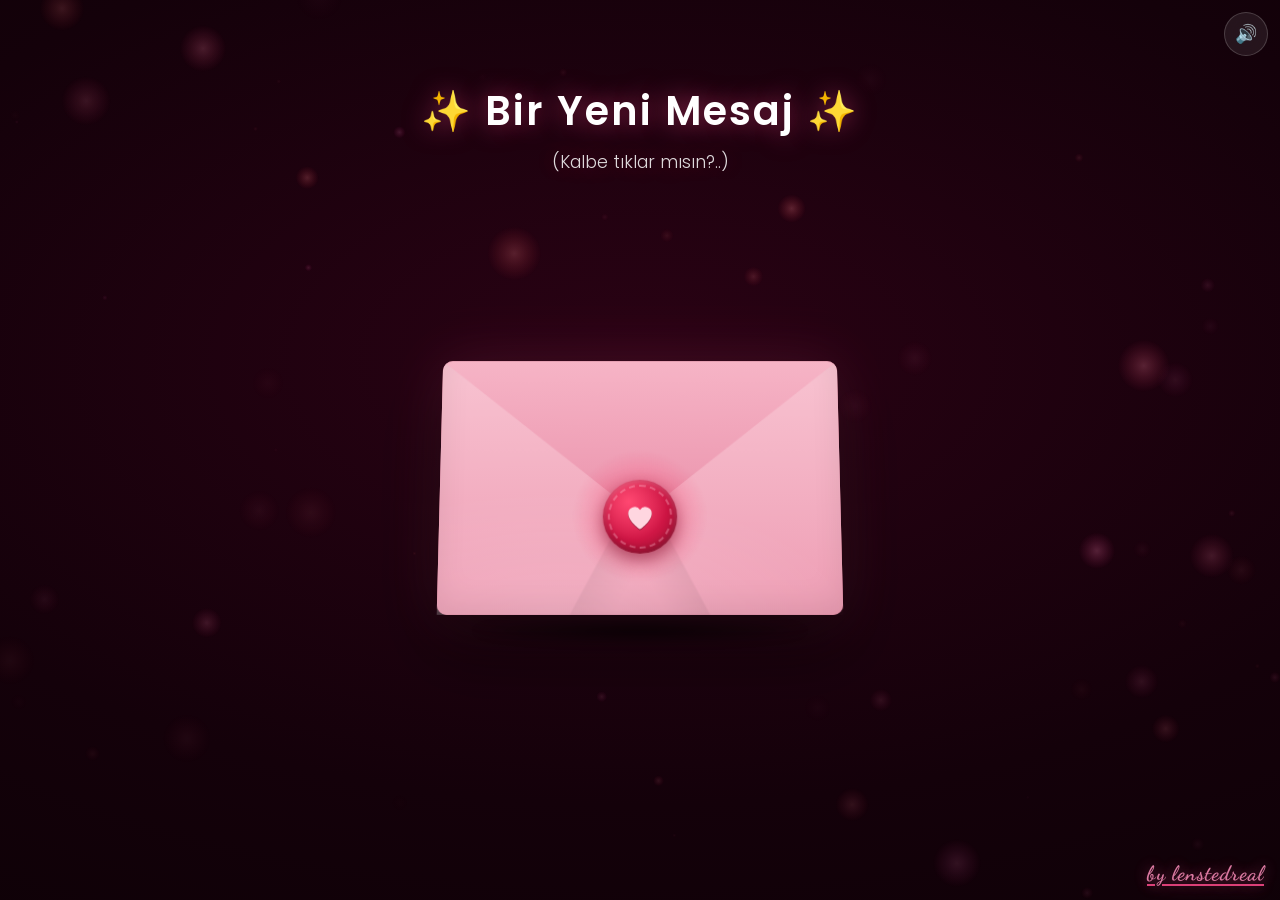
==== commit 0991de53: "İsim tugce, HAYIR hatası düzeltildi" ====
--- a/index.html
+++ b/index.html
@@ -40,7 +40,7 @@
 
   <article class="letter" id="letter" aria-hidden="true">
     <div class="letter-inner" id="letterInner">
-      <div class="letter-name line" id="letterName">cansu'm</div>
+      <div class="letter-name line" id="letterName">tugce'm</div>
       <p class="line">Şeyy,</p>
       <p class="line">Bunu sana söylemek için doğru zamanı bekledim. Çünkü seninle her konuştuğumda içimde bir şeyler değişti.
         Seni tanıdıkça kelimeler daha anlamlı, günler daha güzel olmaya başladı.</p>
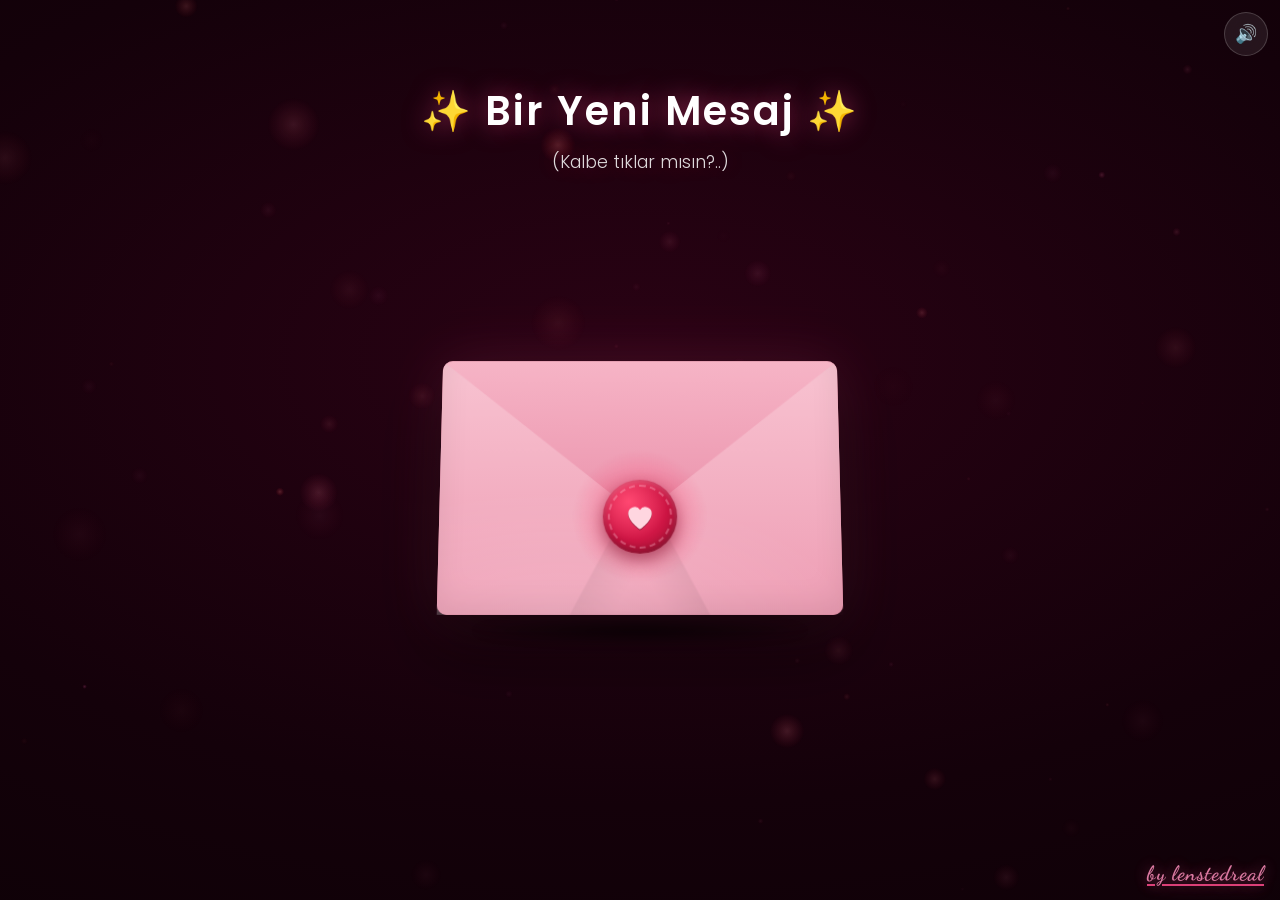
==== commit 30f39c92: "Logo eklendi" ====
--- a/index.html
+++ b/index.html
@@ -5,6 +5,9 @@
 <meta name="viewport" content="width=device-width, initial-scale=1.0, viewport-fit=cover">
 <meta name="theme-color" content="#12020a">
 <title>Özel Bir Mesaj | Lenstedreal</title>
+<link rel="icon" href="favicon.ico" sizes="32x32">
+<link rel="icon" href="assets/favicon.svg" type="image/svg+xml">
+<link rel="apple-touch-icon" href="assets/apple-touch-icon.png">
 <link rel="preconnect" href="https://fonts.googleapis.com">
 <link rel="preconnect" href="https://fonts.gstatic.com" crossorigin>
 <link rel="stylesheet" href="https://fonts.googleapis.com/css2?family=Dancing+Script:wght@400;600;700&family=Poppins:wght@300;400;600;700&display=swap&subset=latin-ext">
